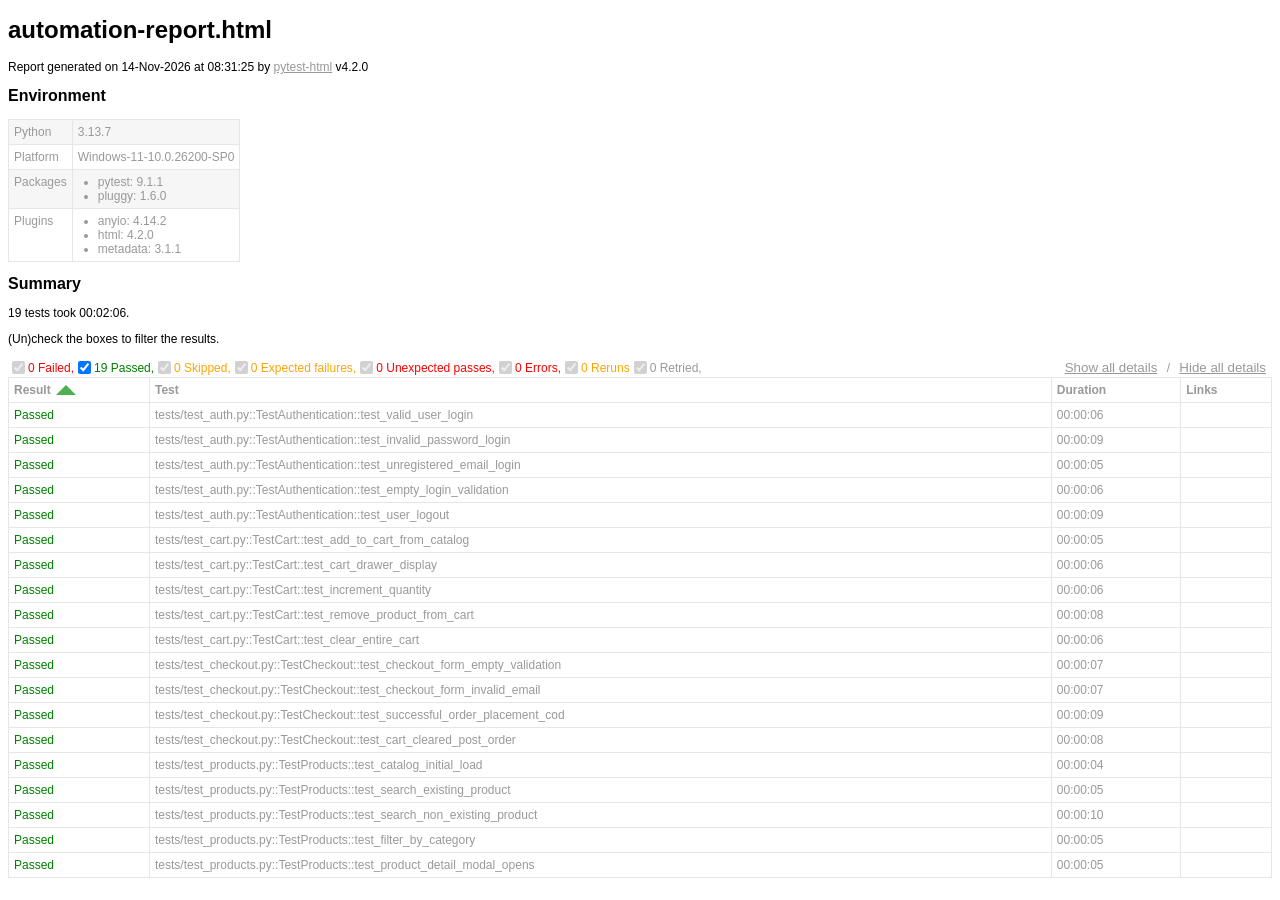
==== automation/reports/automation-report.html @ 4cd1d651 "Initial commit: complete e-commerce manual testing and selenium automation portfolio" ====
<!DOCTYPE html>
<html>
  <head>
    <meta charset="utf-8"/>
    <title id="head-title">automation-report.html</title>
      <style type="text/css">body {
  font-family: Helvetica, Arial, sans-serif;
  font-size: 12px;
  /* do not increase min-width as some may use split screens */
  min-width: 800px;
  color: #999;
}

h1 {
  font-size: 24px;
  color: black;
}

h2 {
  font-size: 16px;
  color: black;
}

p {
  color: black;
}

a {
  color: #999;
}

table {
  border-collapse: collapse;
}

/******************************
 * SUMMARY INFORMATION
 ******************************/
#environment td {
  padding: 5px;
  border: 1px solid #e6e6e6;
  vertical-align: top;
}
#environment tr:nth-child(odd) {
  background-color: #f6f6f6;
}
#environment ul {
  margin: 0;
  padding: 0 20px;
}

/******************************
 * TEST RESULT COLORS
 ******************************/
span.passed,
.passed .col-result {
  color: green;
}

span.skipped,
span.xfailed,
span.rerun,
.skipped .col-result,
.xfailed .col-result,
.rerun .col-result {
  color: orange;
}

span.error,
span.failed,
span.xpassed,
.error .col-result,
.failed .col-result,
.xpassed .col-result {
  color: red;
}

.col-links__extra {
  margin-right: 3px;
}

/******************************
 * RESULTS TABLE
 *
 * 1. Table Layout
 * 2. Extra
 * 3. Sorting items
 *
 ******************************/
/*------------------
 * 1. Table Layout
 *------------------*/
#results-table {
  border: 1px solid #e6e6e6;
  color: #999;
  font-size: 12px;
  width: 100%;
}
#results-table th,
#results-table td {
  padding: 5px;
  border: 1px solid #e6e6e6;
  text-align: left;
}
#results-table th {
  font-weight: bold;
}

/*------------------
 * 2. Extra
 *------------------*/
.logwrapper {
  max-height: 230px;
  overflow-y: scroll;
  background-color: #e6e6e6;
}
.logwrapper.expanded {
  max-height: none;
}
.logwrapper.expanded .logexpander:after {
  content: "collapse [-]";
}
.logwrapper .logexpander {
  z-index: 1;
  position: sticky;
  top: 10px;
  width: max-content;
  border: 1px solid;
  border-radius: 3px;
  padding: 5px 7px;
  margin: 10px 0 10px calc(100% - 80px);
  cursor: pointer;
  background-color: #e6e6e6;
}
.logwrapper .logexpander:after {
  content: "expand [+]";
}
.logwrapper .logexpander:hover {
  color: #000;
  border-color: #000;
}
.logwrapper .log {
  min-height: 40px;
  position: relative;
  top: -50px;
  height: calc(100% + 50px);
  border: 1px solid #e6e6e6;
  color: black;
  display: block;
  font-family: "Courier New", Courier, monospace;
  padding: 5px;
  padding-right: 80px;
  white-space: pre-wrap;
}

div.media {
  border: 1px solid #e6e6e6;
  float: right;
  height: 240px;
  margin: 0 5px;
  overflow: hidden;
  width: 320px;
}

.media-container {
  display: grid;
  grid-template-columns: 25px auto 25px;
  align-items: center;
  flex: 1 1;
  overflow: hidden;
  height: 200px;
}

.media-container--fullscreen {
  grid-template-columns: 0px auto 0px;
}

.media-container__nav--right,
.media-container__nav--left {
  text-align: center;
  cursor: pointer;
}

.media-container__viewport {
  cursor: pointer;
  text-align: center;
  height: inherit;
}
.media-container__viewport img,
.media-container__viewport video {
  object-fit: cover;
  width: 100%;
  max-height: 100%;
}

.media__name,
.media__counter {
  display: flex;
  flex-direction: row;
  justify-content: space-around;
  flex: 0 0 25px;
  align-items: center;
}

.collapsible td:not(.col-links) {
  cursor: pointer;
}
.collapsible td:not(.col-links):hover::after {
  color: #bbb;
  font-style: italic;
  cursor: pointer;
}

.col-result {
  width: 130px;
}
.col-result:hover::after {
  content: " (hide details)";
}

.col-result.collapsed:hover::after {
  content: " (show details)";
}

#environment-header h2:hover::after {
  content: " (hide details)";
  color: #bbb;
  font-style: italic;
  cursor: pointer;
  font-size: 12px;
}

#environment-header.collapsed h2:hover::after {
  content: " (show details)";
  color: #bbb;
  font-style: italic;
  cursor: pointer;
  font-size: 12px;
}

/*------------------
 * 3. Sorting items
 *------------------*/
.sortable {
  cursor: pointer;
}
.sortable.desc:after {
  content: " ";
  position: relative;
  left: 5px;
  bottom: -12.5px;
  border: 10px solid #4caf50;
  border-bottom: 0;
  border-left-color: transparent;
  border-right-color: transparent;
}
.sortable.asc:after {
  content: " ";
  position: relative;
  left: 5px;
  bottom: 12.5px;
  border: 10px solid #4caf50;
  border-top: 0;
  border-left-color: transparent;
  border-right-color: transparent;
}

.hidden, .summary__reload__button.hidden {
  display: none;
}

.summary__data {
  flex: 0 0 550px;
}
.summary__reload {
  flex: 1 1;
  display: flex;
  justify-content: center;
}
.summary__reload__button {
  flex: 0 0 300px;
  display: flex;
  color: white;
  font-weight: bold;
  background-color: #4caf50;
  text-align: center;
  justify-content: center;
  align-items: center;
  border-radius: 3px;
  cursor: pointer;
}
.summary__reload__button:hover {
  background-color: #46a049;
}
.summary__spacer {
  flex: 0 0 550px;
}

.controls {
  display: flex;
  justify-content: space-between;
}

.filters,
.collapse {
  display: flex;
  align-items: center;
}
.filters button,
.collapse button {
  color: #999;
  border: none;
  background: none;
  cursor: pointer;
  text-decoration: underline;
}
.filters button:hover,
.collapse button:hover {
  color: #ccc;
}

.filter__label {
  margin-right: 10px;
}

      </style>
    
  </head>
  <body>
    <h1 id="title">automation-report.html</h1>
    <p>Report generated on 14-Nov-2026 at 08:31:25 by <a href="https://pypi.python.org/pypi/pytest-html">pytest-html</a>
        v4.2.0</p>
    <div id="environment-header">
      <h2>Environment</h2>
    </div>
    <table id="environment"></table>
    <!-- TEMPLATES -->
      <template id="template_environment_row">
      <tr>
        <td></td>
        <td></td>
      </tr>
    </template>
    <template id="template_results-table__body--empty">
      <tbody class="results-table-row">
        <tr id="not-found-message">
          <td colspan="4">No results found. Check the filters.</td>
        </tr>
      </tbody>
    </template>
    <template id="template_results-table__tbody">
      <tbody class="results-table-row">
        <tr class="collapsible">
        </tr>
        <tr class="extras-row">
          <td class="extra" colspan="4">
            <div class="extraHTML"></div>
            <div class="media">
              <div class="media-container">
                  <div class="media-container__nav--left">&lt;</div>
                  <div class="media-container__viewport">
                    <img src="" />
                    <video controls>
                      <source src="" type="video/mp4">
                    </video>
                  </div>
                  <div class="media-container__nav--right">&gt;</div>
                </div>
                <div class="media__name"></div>
                <div class="media__counter"></div>
            </div>
            <div class="logwrapper">
              <div class="logexpander"></div>
              <div class="log"></div>
            </div>
          </td>
        </tr>
      </tbody>
    </template>
    <!-- END TEMPLATES -->
    <div class="summary">
      <div class="summary__data">
        <h2>Summary</h2>
        <div class="additional-summary prefix">
        </div>
        <p class="run-count">19 tests took 00:02:06.</p>
        <p class="filter">(Un)check the boxes to filter the results.</p>
        <div class="summary__reload">
          <div class="summary__reload__button hidden" onclick="location.reload()">
            <div>There are still tests running. <br />Reload this page to get the latest results!</div>
          </div>
        </div>
        <div class="summary__spacer"></div>
        <div class="controls">
          <div class="filters">
            <input checked="true" class="filter" name="filter_checkbox" type="checkbox" data-test-result="failed" disabled>
            <span class="failed">0 Failed,</span>
            <input checked="true" class="filter" name="filter_checkbox" type="checkbox" data-test-result="passed" >
            <span class="passed">19 Passed,</span>
            <input checked="true" class="filter" name="filter_checkbox" type="checkbox" data-test-result="skipped" disabled>
            <span class="skipped">0 Skipped,</span>
            <input checked="true" class="filter" name="filter_checkbox" type="checkbox" data-test-result="xfailed" disabled>
            <span class="xfailed">0 Expected failures,</span>
            <input checked="true" class="filter" name="filter_checkbox" type="checkbox" data-test-result="xpassed" disabled>
            <span class="xpassed">0 Unexpected passes,</span>
            <input checked="true" class="filter" name="filter_checkbox" type="checkbox" data-test-result="error" disabled>
            <span class="error">0 Errors,</span>
            <input checked="true" class="filter" name="filter_checkbox" type="checkbox" data-test-result="rerun" disabled>
            <span class="rerun">0 Reruns</span>
            <input checked="true" class="filter" name="filter_checkbox" type="checkbox" data-test-result="retried" disabled>
            <span class="retried">0 Retried,</span>
          </div>
          <div class="collapse">
            <button id="show_all_details">Show all details</button>&nbsp;/&nbsp;<button id="hide_all_details">Hide all details</button>
          </div>
        </div>
      </div>
      <div class="additional-summary summary">
      </div>
      <div class="additional-summary postfix">
      </div>
    </div>
    <table id="results-table">
      <thead id="results-table-head">
        <tr>
          <th class="sortable" data-column-type="result">Result</th>
          <th class="sortable" data-column-type="testId">Test</th>
          <th class="sortable" data-column-type="duration">Duration</th>
          <th>Links</th>
        </tr>
      </thead>
    </table>
  <footer>
    <div id="data-container" data-jsonblob="{&#34;environment&#34;: {&#34;Python&#34;: &#34;3.13.7&#34;, &#34;Platform&#34;: &#34;Windows-11-10.0.26200-SP0&#34;, &#34;Packages&#34;: {&#34;pytest&#34;: &#34;9.1.1&#34;, &#34;pluggy&#34;: &#34;1.6.0&#34;}, &#34;Plugins&#34;: {&#34;anyio&#34;: &#34;4.14.2&#34;, &#34;html&#34;: &#34;4.2.0&#34;, &#34;metadata&#34;: &#34;3.1.1&#34;}}, &#34;tests&#34;: {&#34;tests/test_auth.py::TestAuthentication::test_valid_user_login&#34;: [{&#34;extras&#34;: [], &#34;result&#34;: &#34;Passed&#34;, &#34;testId&#34;: &#34;tests/test_auth.py::TestAuthentication::test_valid_user_login&#34;, &#34;duration&#34;: &#34;00:00:06&#34;, &#34;resultsTableRow&#34;: [&#34;&lt;td class=\&#34;col-result\&#34;&gt;Passed&lt;/td&gt;&#34;, &#34;&lt;td class=\&#34;col-testId\&#34;&gt;tests/test_auth.py::TestAuthentication::test_valid_user_login&lt;/td&gt;&#34;, &#34;&lt;td class=\&#34;col-duration\&#34;&gt;00:00:06&lt;/td&gt;&#34;, &#34;&lt;td class=\&#34;col-links\&#34;&gt;&lt;/td&gt;&#34;], &#34;log&#34;: &#34;No log output captured.&#34;}], &#34;tests/test_auth.py::TestAuthentication::test_invalid_password_login&#34;: [{&#34;extras&#34;: [], &#34;result&#34;: &#34;Passed&#34;, &#34;testId&#34;: &#34;tests/test_auth.py::TestAuthentication::test_invalid_password_login&#34;, &#34;duration&#34;: &#34;00:00:09&#34;, &#34;resultsTableRow&#34;: [&#34;&lt;td class=\&#34;col-result\&#34;&gt;Passed&lt;/td&gt;&#34;, &#34;&lt;td class=\&#34;col-testId\&#34;&gt;tests/test_auth.py::TestAuthentication::test_invalid_password_login&lt;/td&gt;&#34;, &#34;&lt;td class=\&#34;col-duration\&#34;&gt;00:00:09&lt;/td&gt;&#34;, &#34;&lt;td class=\&#34;col-links\&#34;&gt;&lt;/td&gt;&#34;], &#34;log&#34;: &#34;No log output captured.&#34;}], &#34;tests/test_auth.py::TestAuthentication::test_unregistered_email_login&#34;: [{&#34;extras&#34;: [], &#34;result&#34;: &#34;Passed&#34;, &#34;testId&#34;: &#34;tests/test_auth.py::TestAuthentication::test_unregistered_email_login&#34;, &#34;duration&#34;: &#34;00:00:05&#34;, &#34;resultsTableRow&#34;: [&#34;&lt;td class=\&#34;col-result\&#34;&gt;Passed&lt;/td&gt;&#34;, &#34;&lt;td class=\&#34;col-testId\&#34;&gt;tests/test_auth.py::TestAuthentication::test_unregistered_email_login&lt;/td&gt;&#34;, &#34;&lt;td class=\&#34;col-duration\&#34;&gt;00:00:05&lt;/td&gt;&#34;, &#34;&lt;td class=\&#34;col-links\&#34;&gt;&lt;/td&gt;&#34;], &#34;log&#34;: &#34;No log output captured.&#34;}], &#34;tests/test_auth.py::TestAuthentication::test_empty_login_validation&#34;: [{&#34;extras&#34;: [], &#34;result&#34;: &#34;Passed&#34;, &#34;testId&#34;: &#34;tests/test_auth.py::TestAuthentication::test_empty_login_validation&#34;, &#34;duration&#34;: &#34;00:00:06&#34;, &#34;resultsTableRow&#34;: [&#34;&lt;td class=\&#34;col-result\&#34;&gt;Passed&lt;/td&gt;&#34;, &#34;&lt;td class=\&#34;col-testId\&#34;&gt;tests/test_auth.py::TestAuthentication::test_empty_login_validation&lt;/td&gt;&#34;, &#34;&lt;td class=\&#34;col-duration\&#34;&gt;00:00:06&lt;/td&gt;&#34;, &#34;&lt;td class=\&#34;col-links\&#34;&gt;&lt;/td&gt;&#34;], &#34;log&#34;: &#34;No log output captured.&#34;}], &#34;tests/test_auth.py::TestAuthentication::test_user_logout&#34;: [{&#34;extras&#34;: [], &#34;result&#34;: &#34;Passed&#34;, &#34;testId&#34;: &#34;tests/test_auth.py::TestAuthentication::test_user_logout&#34;, &#34;duration&#34;: &#34;00:00:09&#34;, &#34;resultsTableRow&#34;: [&#34;&lt;td class=\&#34;col-result\&#34;&gt;Passed&lt;/td&gt;&#34;, &#34;&lt;td class=\&#34;col-testId\&#34;&gt;tests/test_auth.py::TestAuthentication::test_user_logout&lt;/td&gt;&#34;, &#34;&lt;td class=\&#34;col-duration\&#34;&gt;00:00:09&lt;/td&gt;&#34;, &#34;&lt;td class=\&#34;col-links\&#34;&gt;&lt;/td&gt;&#34;], &#34;log&#34;: &#34;No log output captured.&#34;}], &#34;tests/test_cart.py::TestCart::test_add_to_cart_from_catalog&#34;: [{&#34;extras&#34;: [], &#34;result&#34;: &#34;Passed&#34;, &#34;testId&#34;: &#34;tests/test_cart.py::TestCart::test_add_to_cart_from_catalog&#34;, &#34;duration&#34;: &#34;00:00:05&#34;, &#34;resultsTableRow&#34;: [&#34;&lt;td class=\&#34;col-result\&#34;&gt;Passed&lt;/td&gt;&#34;, &#34;&lt;td class=\&#34;col-testId\&#34;&gt;tests/test_cart.py::TestCart::test_add_to_cart_from_catalog&lt;/td&gt;&#34;, &#34;&lt;td class=\&#34;col-duration\&#34;&gt;00:00:05&lt;/td&gt;&#34;, &#34;&lt;td class=\&#34;col-links\&#34;&gt;&lt;/td&gt;&#34;], &#34;log&#34;: &#34;No log output captured.&#34;}], &#34;tests/test_cart.py::TestCart::test_cart_drawer_display&#34;: [{&#34;extras&#34;: [], &#34;result&#34;: &#34;Passed&#34;, &#34;testId&#34;: &#34;tests/test_cart.py::TestCart::test_cart_drawer_display&#34;, &#34;duration&#34;: &#34;00:00:06&#34;, &#34;resultsTableRow&#34;: [&#34;&lt;td class=\&#34;col-result\&#34;&gt;Passed&lt;/td&gt;&#34;, &#34;&lt;td class=\&#34;col-testId\&#34;&gt;tests/test_cart.py::TestCart::test_cart_drawer_display&lt;/td&gt;&#34;, &#34;&lt;td class=\&#34;col-duration\&#34;&gt;00:00:06&lt;/td&gt;&#34;, &#34;&lt;td class=\&#34;col-links\&#34;&gt;&lt;/td&gt;&#34;], &#34;log&#34;: &#34;No log output captured.&#34;}], &#34;tests/test_cart.py::TestCart::test_increment_quantity&#34;: [{&#34;extras&#34;: [], &#34;result&#34;: &#34;Passed&#34;, &#34;testId&#34;: &#34;tests/test_cart.py::TestCart::test_increment_quantity&#34;, &#34;duration&#34;: &#34;00:00:06&#34;, &#34;resultsTableRow&#34;: [&#34;&lt;td class=\&#34;col-result\&#34;&gt;Passed&lt;/td&gt;&#34;, &#34;&lt;td class=\&#34;col-testId\&#34;&gt;tests/test_cart.py::TestCart::test_increment_quantity&lt;/td&gt;&#34;, &#34;&lt;td class=\&#34;col-duration\&#34;&gt;00:00:06&lt;/td&gt;&#34;, &#34;&lt;td class=\&#34;col-links\&#34;&gt;&lt;/td&gt;&#34;], &#34;log&#34;: &#34;No log output captured.&#34;}], &#34;tests/test_cart.py::TestCart::test_remove_product_from_cart&#34;: [{&#34;extras&#34;: [], &#34;result&#34;: &#34;Passed&#34;, &#34;testId&#34;: &#34;tests/test_cart.py::TestCart::test_remove_product_from_cart&#34;, &#34;duration&#34;: &#34;00:00:08&#34;, &#34;resultsTableRow&#34;: [&#34;&lt;td class=\&#34;col-result\&#34;&gt;Passed&lt;/td&gt;&#34;, &#34;&lt;td class=\&#34;col-testId\&#34;&gt;tests/test_cart.py::TestCart::test_remove_product_from_cart&lt;/td&gt;&#34;, &#34;&lt;td class=\&#34;col-duration\&#34;&gt;00:00:08&lt;/td&gt;&#34;, &#34;&lt;td class=\&#34;col-links\&#34;&gt;&lt;/td&gt;&#34;], &#34;log&#34;: &#34;No log output captured.&#34;}], &#34;tests/test_cart.py::TestCart::test_clear_entire_cart&#34;: [{&#34;extras&#34;: [], &#34;result&#34;: &#34;Passed&#34;, &#34;testId&#34;: &#34;tests/test_cart.py::TestCart::test_clear_entire_cart&#34;, &#34;duration&#34;: &#34;00:00:06&#34;, &#34;resultsTableRow&#34;: [&#34;&lt;td class=\&#34;col-result\&#34;&gt;Passed&lt;/td&gt;&#34;, &#34;&lt;td class=\&#34;col-testId\&#34;&gt;tests/test_cart.py::TestCart::test_clear_entire_cart&lt;/td&gt;&#34;, &#34;&lt;td class=\&#34;col-duration\&#34;&gt;00:00:06&lt;/td&gt;&#34;, &#34;&lt;td class=\&#34;col-links\&#34;&gt;&lt;/td&gt;&#34;], &#34;log&#34;: &#34;No log output captured.&#34;}], &#34;tests/test_checkout.py::TestCheckout::test_checkout_form_empty_validation&#34;: [{&#34;extras&#34;: [], &#34;result&#34;: &#34;Passed&#34;, &#34;testId&#34;: &#34;tests/test_checkout.py::TestCheckout::test_checkout_form_empty_validation&#34;, &#34;duration&#34;: &#34;00:00:07&#34;, &#34;resultsTableRow&#34;: [&#34;&lt;td class=\&#34;col-result\&#34;&gt;Passed&lt;/td&gt;&#34;, &#34;&lt;td class=\&#34;col-testId\&#34;&gt;tests/test_checkout.py::TestCheckout::test_checkout_form_empty_validation&lt;/td&gt;&#34;, &#34;&lt;td class=\&#34;col-duration\&#34;&gt;00:00:07&lt;/td&gt;&#34;, &#34;&lt;td class=\&#34;col-links\&#34;&gt;&lt;/td&gt;&#34;], &#34;log&#34;: &#34;No log output captured.&#34;}], &#34;tests/test_checkout.py::TestCheckout::test_checkout_form_invalid_email&#34;: [{&#34;extras&#34;: [], &#34;result&#34;: &#34;Passed&#34;, &#34;testId&#34;: &#34;tests/test_checkout.py::TestCheckout::test_checkout_form_invalid_email&#34;, &#34;duration&#34;: &#34;00:00:07&#34;, &#34;resultsTableRow&#34;: [&#34;&lt;td class=\&#34;col-result\&#34;&gt;Passed&lt;/td&gt;&#34;, &#34;&lt;td class=\&#34;col-testId\&#34;&gt;tests/test_checkout.py::TestCheckout::test_checkout_form_invalid_email&lt;/td&gt;&#34;, &#34;&lt;td class=\&#34;col-duration\&#34;&gt;00:00:07&lt;/td&gt;&#34;, &#34;&lt;td class=\&#34;col-links\&#34;&gt;&lt;/td&gt;&#34;], &#34;log&#34;: &#34;No log output captured.&#34;}], &#34;tests/test_checkout.py::TestCheckout::test_successful_order_placement_cod&#34;: [{&#34;extras&#34;: [], &#34;result&#34;: &#34;Passed&#34;, &#34;testId&#34;: &#34;tests/test_checkout.py::TestCheckout::test_successful_order_placement_cod&#34;, &#34;duration&#34;: &#34;00:00:09&#34;, &#34;resultsTableRow&#34;: [&#34;&lt;td class=\&#34;col-result\&#34;&gt;Passed&lt;/td&gt;&#34;, &#34;&lt;td class=\&#34;col-testId\&#34;&gt;tests/test_checkout.py::TestCheckout::test_successful_order_placement_cod&lt;/td&gt;&#34;, &#34;&lt;td class=\&#34;col-duration\&#34;&gt;00:00:09&lt;/td&gt;&#34;, &#34;&lt;td class=\&#34;col-links\&#34;&gt;&lt;/td&gt;&#34;], &#34;log&#34;: &#34;No log output captured.&#34;}], &#34;tests/test_checkout.py::TestCheckout::test_cart_cleared_post_order&#34;: [{&#34;extras&#34;: [], &#34;result&#34;: &#34;Passed&#34;, &#34;testId&#34;: &#34;tests/test_checkout.py::TestCheckout::test_cart_cleared_post_order&#34;, &#34;duration&#34;: &#34;00:00:08&#34;, &#34;resultsTableRow&#34;: [&#34;&lt;td class=\&#34;col-result\&#34;&gt;Passed&lt;/td&gt;&#34;, &#34;&lt;td class=\&#34;col-testId\&#34;&gt;tests/test_checkout.py::TestCheckout::test_cart_cleared_post_order&lt;/td&gt;&#34;, &#34;&lt;td class=\&#34;col-duration\&#34;&gt;00:00:08&lt;/td&gt;&#34;, &#34;&lt;td class=\&#34;col-links\&#34;&gt;&lt;/td&gt;&#34;], &#34;log&#34;: &#34;No log output captured.&#34;}], &#34;tests/test_products.py::TestProducts::test_catalog_initial_load&#34;: [{&#34;extras&#34;: [], &#34;result&#34;: &#34;Passed&#34;, &#34;testId&#34;: &#34;tests/test_products.py::TestProducts::test_catalog_initial_load&#34;, &#34;duration&#34;: &#34;00:00:04&#34;, &#34;resultsTableRow&#34;: [&#34;&lt;td class=\&#34;col-result\&#34;&gt;Passed&lt;/td&gt;&#34;, &#34;&lt;td class=\&#34;col-testId\&#34;&gt;tests/test_products.py::TestProducts::test_catalog_initial_load&lt;/td&gt;&#34;, &#34;&lt;td class=\&#34;col-duration\&#34;&gt;00:00:04&lt;/td&gt;&#34;, &#34;&lt;td class=\&#34;col-links\&#34;&gt;&lt;/td&gt;&#34;], &#34;log&#34;: &#34;No log output captured.&#34;}], &#34;tests/test_products.py::TestProducts::test_search_existing_product&#34;: [{&#34;extras&#34;: [], &#34;result&#34;: &#34;Passed&#34;, &#34;testId&#34;: &#34;tests/test_products.py::TestProducts::test_search_existing_product&#34;, &#34;duration&#34;: &#34;00:00:05&#34;, &#34;resultsTableRow&#34;: [&#34;&lt;td class=\&#34;col-result\&#34;&gt;Passed&lt;/td&gt;&#34;, &#34;&lt;td class=\&#34;col-testId\&#34;&gt;tests/test_products.py::TestProducts::test_search_existing_product&lt;/td&gt;&#34;, &#34;&lt;td class=\&#34;col-duration\&#34;&gt;00:00:05&lt;/td&gt;&#34;, &#34;&lt;td class=\&#34;col-links\&#34;&gt;&lt;/td&gt;&#34;], &#34;log&#34;: &#34;No log output captured.&#34;}], &#34;tests/test_products.py::TestProducts::test_search_non_existing_product&#34;: [{&#34;extras&#34;: [], &#34;result&#34;: &#34;Passed&#34;, &#34;testId&#34;: &#34;tests/test_products.py::TestProducts::test_search_non_existing_product&#34;, &#34;duration&#34;: &#34;00:00:10&#34;, &#34;resultsTableRow&#34;: [&#34;&lt;td class=\&#34;col-result\&#34;&gt;Passed&lt;/td&gt;&#34;, &#34;&lt;td class=\&#34;col-testId\&#34;&gt;tests/test_products.py::TestProducts::test_search_non_existing_product&lt;/td&gt;&#34;, &#34;&lt;td class=\&#34;col-duration\&#34;&gt;00:00:10&lt;/td&gt;&#34;, &#34;&lt;td class=\&#34;col-links\&#34;&gt;&lt;/td&gt;&#34;], &#34;log&#34;: &#34;No log output captured.&#34;}], &#34;tests/test_products.py::TestProducts::test_filter_by_category&#34;: [{&#34;extras&#34;: [], &#34;result&#34;: &#34;Passed&#34;, &#34;testId&#34;: &#34;tests/test_products.py::TestProducts::test_filter_by_category&#34;, &#34;duration&#34;: &#34;00:00:05&#34;, &#34;resultsTableRow&#34;: [&#34;&lt;td class=\&#34;col-result\&#34;&gt;Passed&lt;/td&gt;&#34;, &#34;&lt;td class=\&#34;col-testId\&#34;&gt;tests/test_products.py::TestProducts::test_filter_by_category&lt;/td&gt;&#34;, &#34;&lt;td class=\&#34;col-duration\&#34;&gt;00:00:05&lt;/td&gt;&#34;, &#34;&lt;td class=\&#34;col-links\&#34;&gt;&lt;/td&gt;&#34;], &#34;log&#34;: &#34;No log output captured.&#34;}], &#34;tests/test_products.py::TestProducts::test_product_detail_modal_opens&#34;: [{&#34;extras&#34;: [], &#34;result&#34;: &#34;Passed&#34;, &#34;testId&#34;: &#34;tests/test_products.py::TestProducts::test_product_detail_modal_opens&#34;, &#34;duration&#34;: &#34;00:00:05&#34;, &#34;resultsTableRow&#34;: [&#34;&lt;td class=\&#34;col-result\&#34;&gt;Passed&lt;/td&gt;&#34;, &#34;&lt;td class=\&#34;col-testId\&#34;&gt;tests/test_products.py::TestProducts::test_product_detail_modal_opens&lt;/td&gt;&#34;, &#34;&lt;td class=\&#34;col-duration\&#34;&gt;00:00:05&lt;/td&gt;&#34;, &#34;&lt;td class=\&#34;col-links\&#34;&gt;&lt;/td&gt;&#34;], &#34;log&#34;: &#34;No log output captured.&#34;}]}, &#34;renderCollapsed&#34;: [&#34;passed&#34;], &#34;initialSort&#34;: &#34;result&#34;, &#34;title&#34;: &#34;automation-report.html&#34;}"></div>
    <script>
      (function(){function r(e,n,t){function o(i,f){if(!n[i]){if(!e[i]){var c="function"==typeof require&&require;if(!f&&c)return c(i,!0);if(u)return u(i,!0);var a=new Error("Cannot find module '"+i+"'");throw a.code="MODULE_NOT_FOUND",a}var p=n[i]={exports:{}};e[i][0].call(p.exports,function(r){var n=e[i][1][r];return o(n||r)},p,p.exports,r,e,n,t)}return n[i].exports}for(var u="function"==typeof require&&require,i=0;i<t.length;i++)o(t[i]);return o}return r})()({1:[function(require,module,exports){
const { getCollapsedCategory, setCollapsedIds } = require('./storage.js')

class DataManager {
    setManager(data) {
        const collapsedCategories = [...getCollapsedCategory(data.renderCollapsed)]
        const collapsedIds = []
        const tests = Object.values(data.tests).flat().map((test, index) => {
            const collapsed = collapsedCategories.includes(test.result.toLowerCase())
            const id = `test_${index}`
            if (collapsed) {
                collapsedIds.push(id)
            }
            return {
                ...test,
                id,
                collapsed,
            }
        })
        const dataBlob = { ...data, tests }
        this.data = { ...dataBlob }
        this.renderData = { ...dataBlob }
        setCollapsedIds(collapsedIds)
    }

    get allData() {
        return { ...this.data }
    }

    resetRender() {
        this.renderData = { ...this.data }
    }

    setRender(data) {
        this.renderData.tests = [...data]
    }

    toggleCollapsedItem(id) {
        this.renderData.tests = this.renderData.tests.map((test) =>
            test.id === id ? { ...test, collapsed: !test.collapsed } : test,
        )
    }

    set allCollapsed(collapsed) {
        this.renderData = { ...this.renderData, tests: [...this.renderData.tests.map((test) => (
            { ...test, collapsed }
        ))] }
    }

    get testSubset() {
        return [...this.renderData.tests]
    }

    get environment() {
        return this.renderData.environment
    }

    get initialSort() {
        return this.data.initialSort
    }
}

module.exports = {
    manager: new DataManager(),
}

},{"./storage.js":8}],2:[function(require,module,exports){
const mediaViewer = require('./mediaviewer.js')
const templateEnvRow = document.getElementById('template_environment_row')
const templateResult = document.getElementById('template_results-table__tbody')

function htmlToElements(html) {
    const temp = document.createElement('template')
    temp.innerHTML = html
    return temp.content.childNodes
}

const find = (selector, elem) => {
    if (!elem) {
        elem = document
    }
    return elem.querySelector(selector)
}

const findAll = (selector, elem) => {
    if (!elem) {
        elem = document
    }
    return [...elem.querySelectorAll(selector)]
}

const dom = {
    getStaticRow: (key, value) => {
        const envRow = templateEnvRow.content.cloneNode(true)
        const isObj = typeof value === 'object' && value !== null
        const values = isObj ? Object.keys(value).map((k) => `${k}: ${value[k]}`) : null

        const valuesElement = htmlToElements(
            values ? `<ul>${values.map((val) => `<li>${val}</li>`).join('')}<ul>` : `<div>${value}</div>`)[0]
        const td = findAll('td', envRow)
        td[0].textContent = key
        td[1].appendChild(valuesElement)

        return envRow
    },
    getResultTBody: ({ testId, id, log, extras, resultsTableRow, tableHtml, result, collapsed }) => {
        const resultBody = templateResult.content.cloneNode(true)
        resultBody.querySelector('tbody').classList.add(result.toLowerCase())
        resultBody.querySelector('tbody').id = testId
        resultBody.querySelector('.collapsible').dataset.id = id

        resultsTableRow.forEach((html) => {
            const t = document.createElement('template')
            t.innerHTML = html
            resultBody.querySelector('.collapsible').appendChild(t.content)
        })

        if (log) {
            // Wrap lines starting with "E" with span.error to color those lines red
            const wrappedLog = log.replace(/^E.*$/gm, (match) => `<span class="error">${match}</span>`)
            resultBody.querySelector('.log').innerHTML = wrappedLog
        } else {
            resultBody.querySelector('.log').remove()
        }

        if (collapsed) {
            resultBody.querySelector('.collapsible > .col-result')?.classList.add('collapsed')
            resultBody.querySelector('.extras-row').classList.add('hidden')
        } else {
            resultBody.querySelector('.collapsible > .col-result')?.classList.remove('collapsed')
        }

        const media = []
        extras?.forEach(({ name, format_type, content }) => {
            if (['image', 'video'].includes(format_type)) {
                media.push({ path: content, name, format_type })
            }

            if (format_type === 'html') {
                resultBody.querySelector('.extraHTML').insertAdjacentHTML('beforeend', `<div>${content}</div>`)
            }
        })
        mediaViewer.setup(resultBody, media)

        // Add custom html from the pytest_html_results_table_html hook
        tableHtml?.forEach((item) => {
            resultBody.querySelector('td[class="extra"]').insertAdjacentHTML('beforeend', item)
        })

        return resultBody
    },
}

module.exports = {
    dom,
    htmlToElements,
    find,
    findAll,
}

},{"./mediaviewer.js":6}],3:[function(require,module,exports){
const { manager } = require('./datamanager.js')
const { doSort } = require('./sort.js')
const storageModule = require('./storage.js')

const getFilteredSubSet = (filter) =>
    manager.allData.tests.filter(({ result }) => filter.includes(result.toLowerCase()))

const doInitFilter = () => {
    const currentFilter = storageModule.getVisible()
    const filteredSubset = getFilteredSubSet(currentFilter)
    manager.setRender(filteredSubset)
}

const doFilter = (type, show) => {
    if (show) {
        storageModule.showCategory(type)
    } else {
        storageModule.hideCategory(type)
    }

    const currentFilter = storageModule.getVisible()
    const filteredSubset = getFilteredSubSet(currentFilter)
    manager.setRender(filteredSubset)

    const sortColumn = storageModule.getSort()
    doSort(sortColumn, true)
}

module.exports = {
    doFilter,
    doInitFilter,
}

},{"./datamanager.js":1,"./sort.js":7,"./storage.js":8}],4:[function(require,module,exports){
const { redraw, bindEvents, renderStatic } = require('./main.js')
const { doInitFilter } = require('./filter.js')
const { doInitSort } = require('./sort.js')
const { manager } = require('./datamanager.js')
const data = JSON.parse(document.getElementById('data-container').dataset.jsonblob)

function init() {
    manager.setManager(data)
    doInitFilter()
    doInitSort()
    renderStatic()
    redraw()
    bindEvents()
}

init()

},{"./datamanager.js":1,"./filter.js":3,"./main.js":5,"./sort.js":7}],5:[function(require,module,exports){
const { dom, find, findAll } = require('./dom.js')
const { manager } = require('./datamanager.js')
const { doSort } = require('./sort.js')
const { doFilter } = require('./filter.js')
const {
    getVisible,
    getCollapsedIds,
    setCollapsedIds,
    getSort,
    getSortDirection,
    possibleFilters,
} = require('./storage.js')

const removeChildren = (node) => {
    while (node.firstChild) {
        node.removeChild(node.firstChild)
    }
}

const renderStatic = () => {
    const renderEnvironmentTable = () => {
        const environment = manager.environment
        const rows = Object.keys(environment).map((key) => dom.getStaticRow(key, environment[key]))
        const table = document.getElementById('environment')
        removeChildren(table)
        rows.forEach((row) => table.appendChild(row))
    }
    renderEnvironmentTable()
}

const addItemToggleListener = (elem) => {
    elem.addEventListener('click', ({ target }) => {
        const id = target.parentElement.dataset.id
        manager.toggleCollapsedItem(id)

        const collapsedIds = getCollapsedIds()
        if (collapsedIds.includes(id)) {
            const updated = collapsedIds.filter((item) => item !== id)
            setCollapsedIds(updated)
        } else {
            collapsedIds.push(id)
            setCollapsedIds(collapsedIds)
        }
        redraw()
    })
}

const renderContent = (tests) => {
    const sortAttr = getSort(manager.initialSort)
    const sortAsc = JSON.parse(getSortDirection())
    const rows = tests.map(dom.getResultTBody)
    const table = document.getElementById('results-table')
    const tableHeader = document.getElementById('results-table-head')

    const newTable = document.createElement('table')
    newTable.id = 'results-table'

    // remove all sorting classes and set the relevant
    findAll('.sortable', tableHeader).forEach((elem) => elem.classList.remove('asc', 'desc'))
    tableHeader.querySelector(`.sortable[data-column-type="${sortAttr}"]`)?.classList.add(sortAsc ? 'desc' : 'asc')
    newTable.appendChild(tableHeader)

    if (!rows.length) {
        const emptyTable = document.getElementById('template_results-table__body--empty').content.cloneNode(true)
        newTable.appendChild(emptyTable)
    } else {
        rows.forEach((row) => {
            if (!!row) {
                findAll('.collapsible td:not(.col-links', row).forEach(addItemToggleListener)
                find('.logexpander', row).addEventListener('click',
                    (evt) => evt.target.parentNode.classList.toggle('expanded'),
                )
                newTable.appendChild(row)
            }
        })
    }

    table.replaceWith(newTable)
}

const renderDerived = () => {
    const currentFilter = getVisible()
    possibleFilters.forEach((result) => {
        const input = document.querySelector(`input[data-test-result="${result}"]`)
        input.checked = currentFilter.includes(result)
    })
}

const bindEvents = () => {
    const filterColumn = (evt) => {
        const { target: element } = evt
        const { testResult } = element.dataset

        doFilter(testResult, element.checked)
        const collapsedIds = getCollapsedIds()
        const updated = manager.renderData.tests.map((test) => {
            return {
                ...test,
                collapsed: collapsedIds.includes(test.id),
            }
        })
        manager.setRender(updated)
        redraw()
    }

    const header = document.getElementById('environment-header')
    header.addEventListener('click', () => {
        const table = document.getElementById('environment')
        table.classList.toggle('hidden')
        header.classList.toggle('collapsed')
    })

    findAll('input[name="filter_checkbox"]').forEach((elem) => {
        elem.addEventListener('click', filterColumn)
    })

    findAll('.sortable').forEach((elem) => {
        elem.addEventListener('click', (evt) => {
            const { target: element } = evt
            const { columnType } = element.dataset
            doSort(columnType)
            redraw()
        })
    })

    document.getElementById('show_all_details').addEventListener('click', () => {
        manager.allCollapsed = false
        setCollapsedIds([])
        redraw()
    })
    document.getElementById('hide_all_details').addEventListener('click', () => {
        manager.allCollapsed = true
        const allIds = manager.renderData.tests.map((test) => test.id)
        setCollapsedIds(allIds)
        redraw()
    })
}

const redraw = () => {
    const { testSubset } = manager

    renderContent(testSubset)
    renderDerived()
}

module.exports = {
    redraw,
    bindEvents,
    renderStatic,
}

},{"./datamanager.js":1,"./dom.js":2,"./filter.js":3,"./sort.js":7,"./storage.js":8}],6:[function(require,module,exports){
class MediaViewer {
    constructor(assets) {
        this.assets = assets
        this.index = 0
    }

    nextActive() {
        this.index = this.index === this.assets.length - 1 ? 0 : this.index + 1
        return [this.activeFile, this.index]
    }

    prevActive() {
        this.index = this.index === 0 ? this.assets.length - 1 : this.index -1
        return [this.activeFile, this.index]
    }

    get currentIndex() {
        return this.index
    }

    get activeFile() {
        return this.assets[this.index]
    }
}


const setup = (resultBody, assets) => {
    if (!assets.length) {
        resultBody.querySelector('.media').classList.add('hidden')
        return
    }

    const mediaViewer = new MediaViewer(assets)
    const container = resultBody.querySelector('.media-container')
    const leftArrow = resultBody.querySelector('.media-container__nav--left')
    const rightArrow = resultBody.querySelector('.media-container__nav--right')
    const mediaName = resultBody.querySelector('.media__name')
    const counter = resultBody.querySelector('.media__counter')
    const imageEl = resultBody.querySelector('img')
    const sourceEl = resultBody.querySelector('source')
    const videoEl = resultBody.querySelector('video')

    const setImg = (media, index) => {
        if (media?.format_type === 'image') {
            imageEl.src = media.path

            imageEl.classList.remove('hidden')
            videoEl.classList.add('hidden')
        } else if (media?.format_type === 'video') {
            sourceEl.src = media.path

            videoEl.classList.remove('hidden')
            imageEl.classList.add('hidden')
        }

        mediaName.innerText = media?.name
        counter.innerText = `${index + 1} / ${assets.length}`
    }
    setImg(mediaViewer.activeFile, mediaViewer.currentIndex)

    const moveLeft = () => {
        const [media, index] = mediaViewer.prevActive()
        setImg(media, index)
    }
    const doRight = () => {
        const [media, index] = mediaViewer.nextActive()
        setImg(media, index)
    }
    const openImg = () => {
        window.open(mediaViewer.activeFile.path, '_blank')
    }
    if (assets.length === 1) {
        container.classList.add('media-container--fullscreen')
    } else {
        leftArrow.addEventListener('click', moveLeft)
        rightArrow.addEventListener('click', doRight)
    }
    imageEl.addEventListener('click', openImg)
}

module.exports = {
    setup,
}

},{}],7:[function(require,module,exports){
const { manager } = require('./datamanager.js')
const storageModule = require('./storage.js')

const genericSort = (list, key, ascending, customOrder) => {
    let sorted
    if (customOrder) {
        sorted = list.sort((a, b) => {
            const aValue = a.result.toLowerCase()
            const bValue = b.result.toLowerCase()

            const aIndex = customOrder.findIndex((item) => item.toLowerCase() === aValue)
            const bIndex = customOrder.findIndex((item) => item.toLowerCase() === bValue)

            // Compare the indices to determine the sort order
            return aIndex - bIndex
        })
    } else {
        sorted = list.sort((a, b) => a[key] === b[key] ? 0 : a[key] > b[key] ? 1 : -1)
    }

    if (ascending) {
        sorted.reverse()
    }
    return sorted
}

const durationSort = (list, ascending) => {
    const parseDuration = (duration) => {
        if (duration.includes(':')) {
            // If it's in the format "HH:mm:ss"
            const [hours, minutes, seconds] = duration.split(':').map(Number)
            return (hours * 3600 + minutes * 60 + seconds) * 1000
        } else {
            // If it's in the format "nnn ms"
            return parseInt(duration)
        }
    }
    const sorted = list.sort((a, b) => parseDuration(a['duration']) - parseDuration(b['duration']))
    if (ascending) {
        sorted.reverse()
    }
    return sorted
}

const doInitSort = () => {
    const type = storageModule.getSort(manager.initialSort)
    const ascending = storageModule.getSortDirection()
    const list = manager.testSubset
    const initialOrder = ['Error', 'Failed', 'Rerun', 'XFailed', 'XPassed', 'Skipped', 'Passed']

    storageModule.setSort(type)
    storageModule.setSortDirection(ascending)

    if (type?.toLowerCase() === 'original') {
        manager.setRender(list)
    } else {
        let sortedList
        switch (type) {
        case 'duration':
            sortedList = durationSort(list, ascending)
            break
        case 'result':
            sortedList = genericSort(list, type, ascending, initialOrder)
            break
        default:
            sortedList = genericSort(list, type, ascending)
            break
        }
        manager.setRender(sortedList)
    }
}

const doSort = (type, skipDirection) => {
    const newSortType = storageModule.getSort(manager.initialSort) !== type
    const currentAsc = storageModule.getSortDirection()
    let ascending
    if (skipDirection) {
        ascending = currentAsc
    } else {
        ascending = newSortType ? false : !currentAsc
    }
    storageModule.setSort(type)
    storageModule.setSortDirection(ascending)

    const list = manager.testSubset
    const sortedList = type === 'duration' ? durationSort(list, ascending) : genericSort(list, type, ascending)
    manager.setRender(sortedList)
}

module.exports = {
    doInitSort,
    doSort,
}

},{"./datamanager.js":1,"./storage.js":8}],8:[function(require,module,exports){
const possibleFilters = [
    'passed',
    'skipped',
    'failed',
    'error',
    'xfailed',
    'xpassed',
    'rerun',
]

const getVisible = () => {
    const url = new URL(window.location.href)
    const settings = new URLSearchParams(url.search).get('visible')
    const lower = (item) => {
        const lowerItem = item.toLowerCase()
        if (possibleFilters.includes(lowerItem)) {
            return lowerItem
        }
        return null
    }
    return settings === null ?
        possibleFilters :
        [...new Set(settings?.split(',').map(lower).filter((item) => item))]
}

const hideCategory = (categoryToHide) => {
    const url = new URL(window.location.href)
    const visibleParams = new URLSearchParams(url.search).get('visible')
    const currentVisible = visibleParams ? visibleParams.split(',') : [...possibleFilters]
    const settings = [...new Set(currentVisible)].filter((f) => f !== categoryToHide).join(',')

    url.searchParams.set('visible', settings)
    window.history.pushState({}, null, unescape(url.href))
}

const showCategory = (categoryToShow) => {
    if (typeof window === 'undefined') {
        return
    }
    const url = new URL(window.location.href)
    const currentVisible = new URLSearchParams(url.search).get('visible')?.split(',').filter(Boolean) ||
        [...possibleFilters]
    const settings = [...new Set([categoryToShow, ...currentVisible])]
    const noFilter = possibleFilters.length === settings.length || !settings.length

    noFilter ? url.searchParams.delete('visible') : url.searchParams.set('visible', settings.join(','))
    window.history.pushState({}, null, unescape(url.href))
}

const getSort = (initialSort) => {
    const url = new URL(window.location.href)
    let sort = new URLSearchParams(url.search).get('sort')
    if (!sort) {
        sort = initialSort || 'result'
    }
    return sort
}

const setSort = (type) => {
    const url = new URL(window.location.href)
    url.searchParams.set('sort', type)
    window.history.pushState({}, null, unescape(url.href))
}

const getCollapsedCategory = (renderCollapsed) => {
    let categories
    if (typeof window !== 'undefined') {
        const url = new URL(window.location.href)
        const collapsedItems = new URLSearchParams(url.search).get('collapsed')
        switch (true) {
        case !renderCollapsed && collapsedItems === null:
            categories = ['passed']
            break
        case collapsedItems?.length === 0 || /^["']{2}$/.test(collapsedItems):
            categories = []
            break
        case /^all$/.test(collapsedItems) || collapsedItems === null && /^all$/.test(renderCollapsed):
            categories = [...possibleFilters]
            break
        default:
            categories = collapsedItems?.split(',').map((item) => item.toLowerCase()) || renderCollapsed
            break
        }
    } else {
        categories = []
    }
    return categories
}

const getSortDirection = () => JSON.parse(sessionStorage.getItem('sortAsc')) || false
const setSortDirection = (ascending) => sessionStorage.setItem('sortAsc', ascending)

const getCollapsedIds = () => JSON.parse(sessionStorage.getItem('collapsedIds')) || []
const setCollapsedIds = (list) => sessionStorage.setItem('collapsedIds', JSON.stringify(list))

module.exports = {
    getVisible,
    hideCategory,
    showCategory,
    getCollapsedIds,
    setCollapsedIds,
    getSort,
    setSort,
    getSortDirection,
    setSortDirection,
    getCollapsedCategory,
    possibleFilters,
}

},{}]},{},[4]);
    </script>
  </footer>
  </body>
</html>
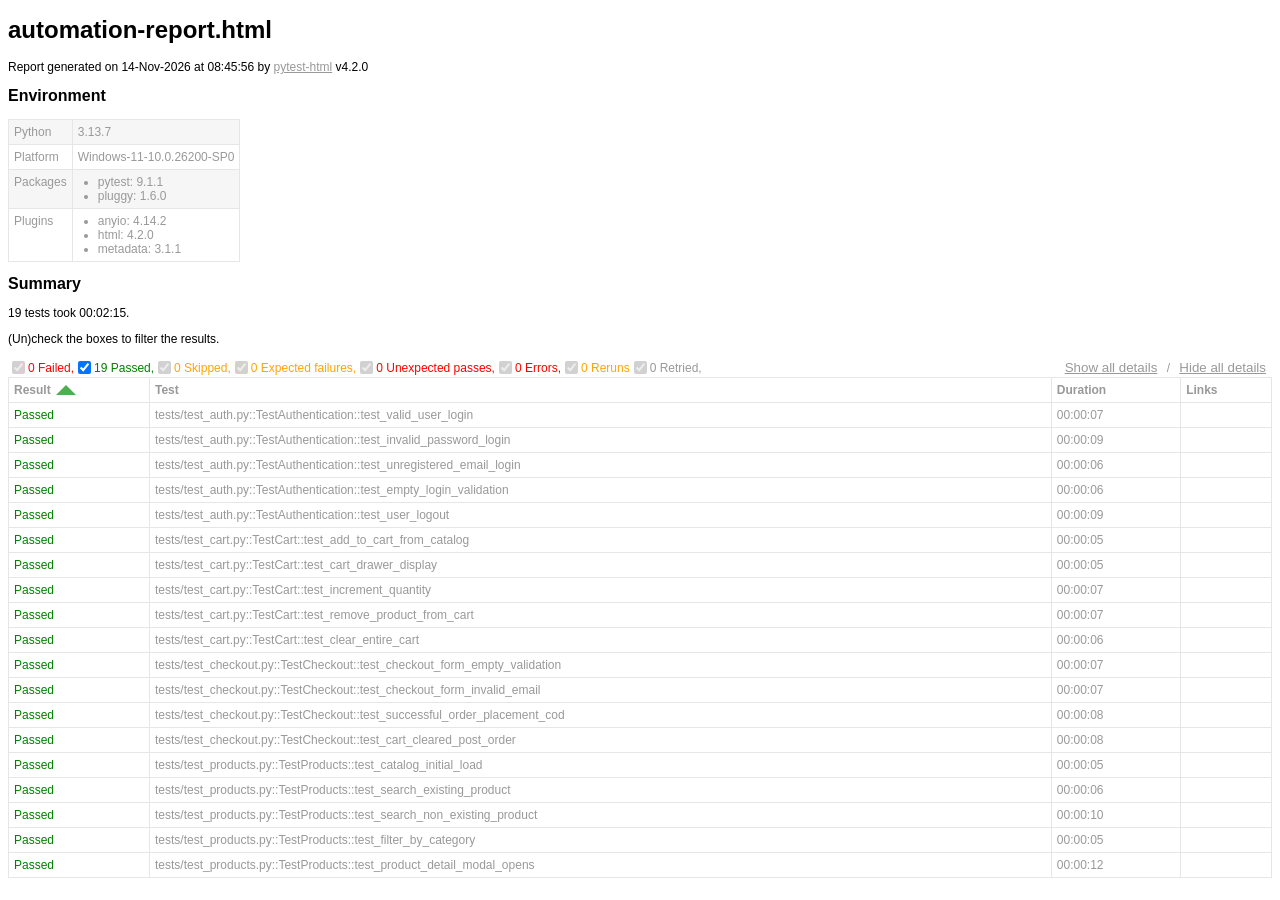
==== commit e28192cf: "feat: add high-fidelity vector product illustrations to all 12 catalog products" ====
--- a/automation/reports/automation-report.html
+++ b/automation/reports/automation-report.html
@@ -328,7 +328,7 @@
   </head>
   <body>
     <h1 id="title">automation-report.html</h1>
-    <p>Report generated on 14-Nov-2026 at 08:31:25 by <a href="https://pypi.python.org/pypi/pytest-html">pytest-html</a>
+    <p>Report generated on 14-Nov-2026 at 08:45:56 by <a href="https://pypi.python.org/pypi/pytest-html">pytest-html</a>
         v4.2.0</p>
     <div id="environment-header">
       <h2>Environment</h2>
@@ -383,7 +383,7 @@
         <h2>Summary</h2>
         <div class="additional-summary prefix">
         </div>
-        <p class="run-count">19 tests took 00:02:06.</p>
+        <p class="run-count">19 tests took 00:02:15.</p>
         <p class="filter">(Un)check the boxes to filter the results.</p>
         <div class="summary__reload">
           <div class="summary__reload__button hidden" onclick="location.reload()">
@@ -431,7 +431,7 @@
       </thead>
     </table>
   <footer>
-    <div id="data-container" data-jsonblob="{&#34;environment&#34;: {&#34;Python&#34;: &#34;3.13.7&#34;, &#34;Platform&#34;: &#34;Windows-11-10.0.26200-SP0&#34;, &#34;Packages&#34;: {&#34;pytest&#34;: &#34;9.1.1&#34;, &#34;pluggy&#34;: &#34;1.6.0&#34;}, &#34;Plugins&#34;: {&#34;anyio&#34;: &#34;4.14.2&#34;, &#34;html&#34;: &#34;4.2.0&#34;, &#34;metadata&#34;: &#34;3.1.1&#34;}}, &#34;tests&#34;: {&#34;tests/test_auth.py::TestAuthentication::test_valid_user_login&#34;: [{&#34;extras&#34;: [], &#34;result&#34;: &#34;Passed&#34;, &#34;testId&#34;: &#34;tests/test_auth.py::TestAuthentication::test_valid_user_login&#34;, &#34;duration&#34;: &#34;00:00:06&#34;, &#34;resultsTableRow&#34;: [&#34;&lt;td class=\&#34;col-result\&#34;&gt;Passed&lt;/td&gt;&#34;, &#34;&lt;td class=\&#34;col-testId\&#34;&gt;tests/test_auth.py::TestAuthentication::test_valid_user_login&lt;/td&gt;&#34;, &#34;&lt;td class=\&#34;col-duration\&#34;&gt;00:00:06&lt;/td&gt;&#34;, &#34;&lt;td class=\&#34;col-links\&#34;&gt;&lt;/td&gt;&#34;], &#34;log&#34;: &#34;No log output captured.&#34;}], &#34;tests/test_auth.py::TestAuthentication::test_invalid_password_login&#34;: [{&#34;extras&#34;: [], &#34;result&#34;: &#34;Passed&#34;, &#34;testId&#34;: &#34;tests/test_auth.py::TestAuthentication::test_invalid_password_login&#34;, &#34;duration&#34;: &#34;00:00:09&#34;, &#34;resultsTableRow&#34;: [&#34;&lt;td class=\&#34;col-result\&#34;&gt;Passed&lt;/td&gt;&#34;, &#34;&lt;td class=\&#34;col-testId\&#34;&gt;tests/test_auth.py::TestAuthentication::test_invalid_password_login&lt;/td&gt;&#34;, &#34;&lt;td class=\&#34;col-duration\&#34;&gt;00:00:09&lt;/td&gt;&#34;, &#34;&lt;td class=\&#34;col-links\&#34;&gt;&lt;/td&gt;&#34;], &#34;log&#34;: &#34;No log output captured.&#34;}], &#34;tests/test_auth.py::TestAuthentication::test_unregistered_email_login&#34;: [{&#34;extras&#34;: [], &#34;result&#34;: &#34;Passed&#34;, &#34;testId&#34;: &#34;tests/test_auth.py::TestAuthentication::test_unregistered_email_login&#34;, &#34;duration&#34;: &#34;00:00:05&#34;, &#34;resultsTableRow&#34;: [&#34;&lt;td class=\&#34;col-result\&#34;&gt;Passed&lt;/td&gt;&#34;, &#34;&lt;td class=\&#34;col-testId\&#34;&gt;tests/test_auth.py::TestAuthentication::test_unregistered_email_login&lt;/td&gt;&#34;, &#34;&lt;td class=\&#34;col-duration\&#34;&gt;00:00:05&lt;/td&gt;&#34;, &#34;&lt;td class=\&#34;col-links\&#34;&gt;&lt;/td&gt;&#34;], &#34;log&#34;: &#34;No log output captured.&#34;}], &#34;tests/test_auth.py::TestAuthentication::test_empty_login_validation&#34;: [{&#34;extras&#34;: [], &#34;result&#34;: &#34;Passed&#34;, &#34;testId&#34;: &#34;tests/test_auth.py::TestAuthentication::test_empty_login_validation&#34;, &#34;duration&#34;: &#34;00:00:06&#34;, &#34;resultsTableRow&#34;: [&#34;&lt;td class=\&#34;col-result\&#34;&gt;Passed&lt;/td&gt;&#34;, &#34;&lt;td class=\&#34;col-testId\&#34;&gt;tests/test_auth.py::TestAuthentication::test_empty_login_validation&lt;/td&gt;&#34;, &#34;&lt;td class=\&#34;col-duration\&#34;&gt;00:00:06&lt;/td&gt;&#34;, &#34;&lt;td class=\&#34;col-links\&#34;&gt;&lt;/td&gt;&#34;], &#34;log&#34;: &#34;No log output captured.&#34;}], &#34;tests/test_auth.py::TestAuthentication::test_user_logout&#34;: [{&#34;extras&#34;: [], &#34;result&#34;: &#34;Passed&#34;, &#34;testId&#34;: &#34;tests/test_auth.py::TestAuthentication::test_user_logout&#34;, &#34;duration&#34;: &#34;00:00:09&#34;, &#34;resultsTableRow&#34;: [&#34;&lt;td class=\&#34;col-result\&#34;&gt;Passed&lt;/td&gt;&#34;, &#34;&lt;td class=\&#34;col-testId\&#34;&gt;tests/test_auth.py::TestAuthentication::test_user_logout&lt;/td&gt;&#34;, &#34;&lt;td class=\&#34;col-duration\&#34;&gt;00:00:09&lt;/td&gt;&#34;, &#34;&lt;td class=\&#34;col-links\&#34;&gt;&lt;/td&gt;&#34;], &#34;log&#34;: &#34;No log output captured.&#34;}], &#34;tests/test_cart.py::TestCart::test_add_to_cart_from_catalog&#34;: [{&#34;extras&#34;: [], &#34;result&#34;: &#34;Passed&#34;, &#34;testId&#34;: &#34;tests/test_cart.py::TestCart::test_add_to_cart_from_catalog&#34;, &#34;duration&#34;: &#34;00:00:05&#34;, &#34;resultsTableRow&#34;: [&#34;&lt;td class=\&#34;col-result\&#34;&gt;Passed&lt;/td&gt;&#34;, &#34;&lt;td class=\&#34;col-testId\&#34;&gt;tests/test_cart.py::TestCart::test_add_to_cart_from_catalog&lt;/td&gt;&#34;, &#34;&lt;td class=\&#34;col-duration\&#34;&gt;00:00:05&lt;/td&gt;&#34;, &#34;&lt;td class=\&#34;col-links\&#34;&gt;&lt;/td&gt;&#34;], &#34;log&#34;: &#34;No log output captured.&#34;}], &#34;tests/test_cart.py::TestCart::test_cart_drawer_display&#34;: [{&#34;extras&#34;: [], &#34;result&#34;: &#34;Passed&#34;, &#34;testId&#34;: &#34;tests/test_cart.py::TestCart::test_cart_drawer_display&#34;, &#34;duration&#34;: &#34;00:00:06&#34;, &#34;resultsTableRow&#34;: [&#34;&lt;td class=\&#34;col-result\&#34;&gt;Passed&lt;/td&gt;&#34;, &#34;&lt;td class=\&#34;col-testId\&#34;&gt;tests/test_cart.py::TestCart::test_cart_drawer_display&lt;/td&gt;&#34;, &#34;&lt;td class=\&#34;col-duration\&#34;&gt;00:00:06&lt;/td&gt;&#34;, &#34;&lt;td class=\&#34;col-links\&#34;&gt;&lt;/td&gt;&#34;], &#34;log&#34;: &#34;No log output captured.&#34;}], &#34;tests/test_cart.py::TestCart::test_increment_quantity&#34;: [{&#34;extras&#34;: [], &#34;result&#34;: &#34;Passed&#34;, &#34;testId&#34;: &#34;tests/test_cart.py::TestCart::test_increment_quantity&#34;, &#34;duration&#34;: &#34;00:00:06&#34;, &#34;resultsTableRow&#34;: [&#34;&lt;td class=\&#34;col-result\&#34;&gt;Passed&lt;/td&gt;&#34;, &#34;&lt;td class=\&#34;col-testId\&#34;&gt;tests/test_cart.py::TestCart::test_increment_quantity&lt;/td&gt;&#34;, &#34;&lt;td class=\&#34;col-duration\&#34;&gt;00:00:06&lt;/td&gt;&#34;, &#34;&lt;td class=\&#34;col-links\&#34;&gt;&lt;/td&gt;&#34;], &#34;log&#34;: &#34;No log output captured.&#34;}], &#34;tests/test_cart.py::TestCart::test_remove_product_from_cart&#34;: [{&#34;extras&#34;: [], &#34;result&#34;: &#34;Passed&#34;, &#34;testId&#34;: &#34;tests/test_cart.py::TestCart::test_remove_product_from_cart&#34;, &#34;duration&#34;: &#34;00:00:08&#34;, &#34;resultsTableRow&#34;: [&#34;&lt;td class=\&#34;col-result\&#34;&gt;Passed&lt;/td&gt;&#34;, &#34;&lt;td class=\&#34;col-testId\&#34;&gt;tests/test_cart.py::TestCart::test_remove_product_from_cart&lt;/td&gt;&#34;, &#34;&lt;td class=\&#34;col-duration\&#34;&gt;00:00:08&lt;/td&gt;&#34;, &#34;&lt;td class=\&#34;col-links\&#34;&gt;&lt;/td&gt;&#34;], &#34;log&#34;: &#34;No log output captured.&#34;}], &#34;tests/test_cart.py::TestCart::test_clear_entire_cart&#34;: [{&#34;extras&#34;: [], &#34;result&#34;: &#34;Passed&#34;, &#34;testId&#34;: &#34;tests/test_cart.py::TestCart::test_clear_entire_cart&#34;, &#34;duration&#34;: &#34;00:00:06&#34;, &#34;resultsTableRow&#34;: [&#34;&lt;td class=\&#34;col-result\&#34;&gt;Passed&lt;/td&gt;&#34;, &#34;&lt;td class=\&#34;col-testId\&#34;&gt;tests/test_cart.py::TestCart::test_clear_entire_cart&lt;/td&gt;&#34;, &#34;&lt;td class=\&#34;col-duration\&#34;&gt;00:00:06&lt;/td&gt;&#34;, &#34;&lt;td class=\&#34;col-links\&#34;&gt;&lt;/td&gt;&#34;], &#34;log&#34;: &#34;No log output captured.&#34;}], &#34;tests/test_checkout.py::TestCheckout::test_checkout_form_empty_validation&#34;: [{&#34;extras&#34;: [], &#34;result&#34;: &#34;Passed&#34;, &#34;testId&#34;: &#34;tests/test_checkout.py::TestCheckout::test_checkout_form_empty_validation&#34;, &#34;duration&#34;: &#34;00:00:07&#34;, &#34;resultsTableRow&#34;: [&#34;&lt;td class=\&#34;col-result\&#34;&gt;Passed&lt;/td&gt;&#34;, &#34;&lt;td class=\&#34;col-testId\&#34;&gt;tests/test_checkout.py::TestCheckout::test_checkout_form_empty_validation&lt;/td&gt;&#34;, &#34;&lt;td class=\&#34;col-duration\&#34;&gt;00:00:07&lt;/td&gt;&#34;, &#34;&lt;td class=\&#34;col-links\&#34;&gt;&lt;/td&gt;&#34;], &#34;log&#34;: &#34;No log output captured.&#34;}], &#34;tests/test_checkout.py::TestCheckout::test_checkout_form_invalid_email&#34;: [{&#34;extras&#34;: [], &#34;result&#34;: &#34;Passed&#34;, &#34;testId&#34;: &#34;tests/test_checkout.py::TestCheckout::test_checkout_form_invalid_email&#34;, &#34;duration&#34;: &#34;00:00:07&#34;, &#34;resultsTableRow&#34;: [&#34;&lt;td class=\&#34;col-result\&#34;&gt;Passed&lt;/td&gt;&#34;, &#34;&lt;td class=\&#34;col-testId\&#34;&gt;tests/test_checkout.py::TestCheckout::test_checkout_form_invalid_email&lt;/td&gt;&#34;, &#34;&lt;td class=\&#34;col-duration\&#34;&gt;00:00:07&lt;/td&gt;&#34;, &#34;&lt;td class=\&#34;col-links\&#34;&gt;&lt;/td&gt;&#34;], &#34;log&#34;: &#34;No log output captured.&#34;}], &#34;tests/test_checkout.py::TestCheckout::test_successful_order_placement_cod&#34;: [{&#34;extras&#34;: [], &#34;result&#34;: &#34;Passed&#34;, &#34;testId&#34;: &#34;tests/test_checkout.py::TestCheckout::test_successful_order_placement_cod&#34;, &#34;duration&#34;: &#34;00:00:09&#34;, &#34;resultsTableRow&#34;: [&#34;&lt;td class=\&#34;col-result\&#34;&gt;Passed&lt;/td&gt;&#34;, &#34;&lt;td class=\&#34;col-testId\&#34;&gt;tests/test_checkout.py::TestCheckout::test_successful_order_placement_cod&lt;/td&gt;&#34;, &#34;&lt;td class=\&#34;col-duration\&#34;&gt;00:00:09&lt;/td&gt;&#34;, &#34;&lt;td class=\&#34;col-links\&#34;&gt;&lt;/td&gt;&#34;], &#34;log&#34;: &#34;No log output captured.&#34;}], &#34;tests/test_checkout.py::TestCheckout::test_cart_cleared_post_order&#34;: [{&#34;extras&#34;: [], &#34;result&#34;: &#34;Passed&#34;, &#34;testId&#34;: &#34;tests/test_checkout.py::TestCheckout::test_cart_cleared_post_order&#34;, &#34;duration&#34;: &#34;00:00:08&#34;, &#34;resultsTableRow&#34;: [&#34;&lt;td class=\&#34;col-result\&#34;&gt;Passed&lt;/td&gt;&#34;, &#34;&lt;td class=\&#34;col-testId\&#34;&gt;tests/test_checkout.py::TestCheckout::test_cart_cleared_post_order&lt;/td&gt;&#34;, &#34;&lt;td class=\&#34;col-duration\&#34;&gt;00:00:08&lt;/td&gt;&#34;, &#34;&lt;td class=\&#34;col-links\&#34;&gt;&lt;/td&gt;&#34;], &#34;log&#34;: &#34;No log output captured.&#34;}], &#34;tests/test_products.py::TestProducts::test_catalog_initial_load&#34;: [{&#34;extras&#34;: [], &#34;result&#34;: &#34;Passed&#34;, &#34;testId&#34;: &#34;tests/test_products.py::TestProducts::test_catalog_initial_load&#34;, &#34;duration&#34;: &#34;00:00:04&#34;, &#34;resultsTableRow&#34;: [&#34;&lt;td class=\&#34;col-result\&#34;&gt;Passed&lt;/td&gt;&#34;, &#34;&lt;td class=\&#34;col-testId\&#34;&gt;tests/test_products.py::TestProducts::test_catalog_initial_load&lt;/td&gt;&#34;, &#34;&lt;td class=\&#34;col-duration\&#34;&gt;00:00:04&lt;/td&gt;&#34;, &#34;&lt;td class=\&#34;col-links\&#34;&gt;&lt;/td&gt;&#34;], &#34;log&#34;: &#34;No log output captured.&#34;}], &#34;tests/test_products.py::TestProducts::test_search_existing_product&#34;: [{&#34;extras&#34;: [], &#34;result&#34;: &#34;Passed&#34;, &#34;testId&#34;: &#34;tests/test_products.py::TestProducts::test_search_existing_product&#34;, &#34;duration&#34;: &#34;00:00:05&#34;, &#34;resultsTableRow&#34;: [&#34;&lt;td class=\&#34;col-result\&#34;&gt;Passed&lt;/td&gt;&#34;, &#34;&lt;td class=\&#34;col-testId\&#34;&gt;tests/test_products.py::TestProducts::test_search_existing_product&lt;/td&gt;&#34;, &#34;&lt;td class=\&#34;col-duration\&#34;&gt;00:00:05&lt;/td&gt;&#34;, &#34;&lt;td class=\&#34;col-links\&#34;&gt;&lt;/td&gt;&#34;], &#34;log&#34;: &#34;No log output captured.&#34;}], &#34;tests/test_products.py::TestProducts::test_search_non_existing_product&#34;: [{&#34;extras&#34;: [], &#34;result&#34;: &#34;Passed&#34;, &#34;testId&#34;: &#34;tests/test_products.py::TestProducts::test_search_non_existing_product&#34;, &#34;duration&#34;: &#34;00:00:10&#34;, &#34;resultsTableRow&#34;: [&#34;&lt;td class=\&#34;col-result\&#34;&gt;Passed&lt;/td&gt;&#34;, &#34;&lt;td class=\&#34;col-testId\&#34;&gt;tests/test_products.py::TestProducts::test_search_non_existing_product&lt;/td&gt;&#34;, &#34;&lt;td class=\&#34;col-duration\&#34;&gt;00:00:10&lt;/td&gt;&#34;, &#34;&lt;td class=\&#34;col-links\&#34;&gt;&lt;/td&gt;&#34;], &#34;log&#34;: &#34;No log output captured.&#34;}], &#34;tests/test_products.py::TestProducts::test_filter_by_category&#34;: [{&#34;extras&#34;: [], &#34;result&#34;: &#34;Passed&#34;, &#34;testId&#34;: &#34;tests/test_products.py::TestProducts::test_filter_by_category&#34;, &#34;duration&#34;: &#34;00:00:05&#34;, &#34;resultsTableRow&#34;: [&#34;&lt;td class=\&#34;col-result\&#34;&gt;Passed&lt;/td&gt;&#34;, &#34;&lt;td class=\&#34;col-testId\&#34;&gt;tests/test_products.py::TestProducts::test_filter_by_category&lt;/td&gt;&#34;, &#34;&lt;td class=\&#34;col-duration\&#34;&gt;00:00:05&lt;/td&gt;&#34;, &#34;&lt;td class=\&#34;col-links\&#34;&gt;&lt;/td&gt;&#34;], &#34;log&#34;: &#34;No log output captured.&#34;}], &#34;tests/test_products.py::TestProducts::test_product_detail_modal_opens&#34;: [{&#34;extras&#34;: [], &#34;result&#34;: &#34;Passed&#34;, &#34;testId&#34;: &#34;tests/test_products.py::TestProducts::test_product_detail_modal_opens&#34;, &#34;duration&#34;: &#34;00:00:05&#34;, &#34;resultsTableRow&#34;: [&#34;&lt;td class=\&#34;col-result\&#34;&gt;Passed&lt;/td&gt;&#34;, &#34;&lt;td class=\&#34;col-testId\&#34;&gt;tests/test_products.py::TestProducts::test_product_detail_modal_opens&lt;/td&gt;&#34;, &#34;&lt;td class=\&#34;col-duration\&#34;&gt;00:00:05&lt;/td&gt;&#34;, &#34;&lt;td class=\&#34;col-links\&#34;&gt;&lt;/td&gt;&#34;], &#34;log&#34;: &#34;No log output captured.&#34;}]}, &#34;renderCollapsed&#34;: [&#34;passed&#34;], &#34;initialSort&#34;: &#34;result&#34;, &#34;title&#34;: &#34;automation-report.html&#34;}"></div>
+    <div id="data-container" data-jsonblob="{&#34;environment&#34;: {&#34;Python&#34;: &#34;3.13.7&#34;, &#34;Platform&#34;: &#34;Windows-11-10.0.26200-SP0&#34;, &#34;Packages&#34;: {&#34;pytest&#34;: &#34;9.1.1&#34;, &#34;pluggy&#34;: &#34;1.6.0&#34;}, &#34;Plugins&#34;: {&#34;anyio&#34;: &#34;4.14.2&#34;, &#34;html&#34;: &#34;4.2.0&#34;, &#34;metadata&#34;: &#34;3.1.1&#34;}}, &#34;tests&#34;: {&#34;tests/test_auth.py::TestAuthentication::test_valid_user_login&#34;: [{&#34;extras&#34;: [], &#34;result&#34;: &#34;Passed&#34;, &#34;testId&#34;: &#34;tests/test_auth.py::TestAuthentication::test_valid_user_login&#34;, &#34;duration&#34;: &#34;00:00:07&#34;, &#34;resultsTableRow&#34;: [&#34;&lt;td class=\&#34;col-result\&#34;&gt;Passed&lt;/td&gt;&#34;, &#34;&lt;td class=\&#34;col-testId\&#34;&gt;tests/test_auth.py::TestAuthentication::test_valid_user_login&lt;/td&gt;&#34;, &#34;&lt;td class=\&#34;col-duration\&#34;&gt;00:00:07&lt;/td&gt;&#34;, &#34;&lt;td class=\&#34;col-links\&#34;&gt;&lt;/td&gt;&#34;], &#34;log&#34;: &#34;No log output captured.&#34;}], &#34;tests/test_auth.py::TestAuthentication::test_invalid_password_login&#34;: [{&#34;extras&#34;: [], &#34;result&#34;: &#34;Passed&#34;, &#34;testId&#34;: &#34;tests/test_auth.py::TestAuthentication::test_invalid_password_login&#34;, &#34;duration&#34;: &#34;00:00:09&#34;, &#34;resultsTableRow&#34;: [&#34;&lt;td class=\&#34;col-result\&#34;&gt;Passed&lt;/td&gt;&#34;, &#34;&lt;td class=\&#34;col-testId\&#34;&gt;tests/test_auth.py::TestAuthentication::test_invalid_password_login&lt;/td&gt;&#34;, &#34;&lt;td class=\&#34;col-duration\&#34;&gt;00:00:09&lt;/td&gt;&#34;, &#34;&lt;td class=\&#34;col-links\&#34;&gt;&lt;/td&gt;&#34;], &#34;log&#34;: &#34;No log output captured.&#34;}], &#34;tests/test_auth.py::TestAuthentication::test_unregistered_email_login&#34;: [{&#34;extras&#34;: [], &#34;result&#34;: &#34;Passed&#34;, &#34;testId&#34;: &#34;tests/test_auth.py::TestAuthentication::test_unregistered_email_login&#34;, &#34;duration&#34;: &#34;00:00:06&#34;, &#34;resultsTableRow&#34;: [&#34;&lt;td class=\&#34;col-result\&#34;&gt;Passed&lt;/td&gt;&#34;, &#34;&lt;td class=\&#34;col-testId\&#34;&gt;tests/test_auth.py::TestAuthentication::test_unregistered_email_login&lt;/td&gt;&#34;, &#34;&lt;td class=\&#34;col-duration\&#34;&gt;00:00:06&lt;/td&gt;&#34;, &#34;&lt;td class=\&#34;col-links\&#34;&gt;&lt;/td&gt;&#34;], &#34;log&#34;: &#34;No log output captured.&#34;}], &#34;tests/test_auth.py::TestAuthentication::test_empty_login_validation&#34;: [{&#34;extras&#34;: [], &#34;result&#34;: &#34;Passed&#34;, &#34;testId&#34;: &#34;tests/test_auth.py::TestAuthentication::test_empty_login_validation&#34;, &#34;duration&#34;: &#34;00:00:06&#34;, &#34;resultsTableRow&#34;: [&#34;&lt;td class=\&#34;col-result\&#34;&gt;Passed&lt;/td&gt;&#34;, &#34;&lt;td class=\&#34;col-testId\&#34;&gt;tests/test_auth.py::TestAuthentication::test_empty_login_validation&lt;/td&gt;&#34;, &#34;&lt;td class=\&#34;col-duration\&#34;&gt;00:00:06&lt;/td&gt;&#34;, &#34;&lt;td class=\&#34;col-links\&#34;&gt;&lt;/td&gt;&#34;], &#34;log&#34;: &#34;No log output captured.&#34;}], &#34;tests/test_auth.py::TestAuthentication::test_user_logout&#34;: [{&#34;extras&#34;: [], &#34;result&#34;: &#34;Passed&#34;, &#34;testId&#34;: &#34;tests/test_auth.py::TestAuthentication::test_user_logout&#34;, &#34;duration&#34;: &#34;00:00:09&#34;, &#34;resultsTableRow&#34;: [&#34;&lt;td class=\&#34;col-result\&#34;&gt;Passed&lt;/td&gt;&#34;, &#34;&lt;td class=\&#34;col-testId\&#34;&gt;tests/test_auth.py::TestAuthentication::test_user_logout&lt;/td&gt;&#34;, &#34;&lt;td class=\&#34;col-duration\&#34;&gt;00:00:09&lt;/td&gt;&#34;, &#34;&lt;td class=\&#34;col-links\&#34;&gt;&lt;/td&gt;&#34;], &#34;log&#34;: &#34;No log output captured.&#34;}], &#34;tests/test_cart.py::TestCart::test_add_to_cart_from_catalog&#34;: [{&#34;extras&#34;: [], &#34;result&#34;: &#34;Passed&#34;, &#34;testId&#34;: &#34;tests/test_cart.py::TestCart::test_add_to_cart_from_catalog&#34;, &#34;duration&#34;: &#34;00:00:05&#34;, &#34;resultsTableRow&#34;: [&#34;&lt;td class=\&#34;col-result\&#34;&gt;Passed&lt;/td&gt;&#34;, &#34;&lt;td class=\&#34;col-testId\&#34;&gt;tests/test_cart.py::TestCart::test_add_to_cart_from_catalog&lt;/td&gt;&#34;, &#34;&lt;td class=\&#34;col-duration\&#34;&gt;00:00:05&lt;/td&gt;&#34;, &#34;&lt;td class=\&#34;col-links\&#34;&gt;&lt;/td&gt;&#34;], &#34;log&#34;: &#34;No log output captured.&#34;}], &#34;tests/test_cart.py::TestCart::test_cart_drawer_display&#34;: [{&#34;extras&#34;: [], &#34;result&#34;: &#34;Passed&#34;, &#34;testId&#34;: &#34;tests/test_cart.py::TestCart::test_cart_drawer_display&#34;, &#34;duration&#34;: &#34;00:00:05&#34;, &#34;resultsTableRow&#34;: [&#34;&lt;td class=\&#34;col-result\&#34;&gt;Passed&lt;/td&gt;&#34;, &#34;&lt;td class=\&#34;col-testId\&#34;&gt;tests/test_cart.py::TestCart::test_cart_drawer_display&lt;/td&gt;&#34;, &#34;&lt;td class=\&#34;col-duration\&#34;&gt;00:00:05&lt;/td&gt;&#34;, &#34;&lt;td class=\&#34;col-links\&#34;&gt;&lt;/td&gt;&#34;], &#34;log&#34;: &#34;No log output captured.&#34;}], &#34;tests/test_cart.py::TestCart::test_increment_quantity&#34;: [{&#34;extras&#34;: [], &#34;result&#34;: &#34;Passed&#34;, &#34;testId&#34;: &#34;tests/test_cart.py::TestCart::test_increment_quantity&#34;, &#34;duration&#34;: &#34;00:00:07&#34;, &#34;resultsTableRow&#34;: [&#34;&lt;td class=\&#34;col-result\&#34;&gt;Passed&lt;/td&gt;&#34;, &#34;&lt;td class=\&#34;col-testId\&#34;&gt;tests/test_cart.py::TestCart::test_increment_quantity&lt;/td&gt;&#34;, &#34;&lt;td class=\&#34;col-duration\&#34;&gt;00:00:07&lt;/td&gt;&#34;, &#34;&lt;td class=\&#34;col-links\&#34;&gt;&lt;/td&gt;&#34;], &#34;log&#34;: &#34;No log output captured.&#34;}], &#34;tests/test_cart.py::TestCart::test_remove_product_from_cart&#34;: [{&#34;extras&#34;: [], &#34;result&#34;: &#34;Passed&#34;, &#34;testId&#34;: &#34;tests/test_cart.py::TestCart::test_remove_product_from_cart&#34;, &#34;duration&#34;: &#34;00:00:07&#34;, &#34;resultsTableRow&#34;: [&#34;&lt;td class=\&#34;col-result\&#34;&gt;Passed&lt;/td&gt;&#34;, &#34;&lt;td class=\&#34;col-testId\&#34;&gt;tests/test_cart.py::TestCart::test_remove_product_from_cart&lt;/td&gt;&#34;, &#34;&lt;td class=\&#34;col-duration\&#34;&gt;00:00:07&lt;/td&gt;&#34;, &#34;&lt;td class=\&#34;col-links\&#34;&gt;&lt;/td&gt;&#34;], &#34;log&#34;: &#34;No log output captured.&#34;}], &#34;tests/test_cart.py::TestCart::test_clear_entire_cart&#34;: [{&#34;extras&#34;: [], &#34;result&#34;: &#34;Passed&#34;, &#34;testId&#34;: &#34;tests/test_cart.py::TestCart::test_clear_entire_cart&#34;, &#34;duration&#34;: &#34;00:00:06&#34;, &#34;resultsTableRow&#34;: [&#34;&lt;td class=\&#34;col-result\&#34;&gt;Passed&lt;/td&gt;&#34;, &#34;&lt;td class=\&#34;col-testId\&#34;&gt;tests/test_cart.py::TestCart::test_clear_entire_cart&lt;/td&gt;&#34;, &#34;&lt;td class=\&#34;col-duration\&#34;&gt;00:00:06&lt;/td&gt;&#34;, &#34;&lt;td class=\&#34;col-links\&#34;&gt;&lt;/td&gt;&#34;], &#34;log&#34;: &#34;No log output captured.&#34;}], &#34;tests/test_checkout.py::TestCheckout::test_checkout_form_empty_validation&#34;: [{&#34;extras&#34;: [], &#34;result&#34;: &#34;Passed&#34;, &#34;testId&#34;: &#34;tests/test_checkout.py::TestCheckout::test_checkout_form_empty_validation&#34;, &#34;duration&#34;: &#34;00:00:07&#34;, &#34;resultsTableRow&#34;: [&#34;&lt;td class=\&#34;col-result\&#34;&gt;Passed&lt;/td&gt;&#34;, &#34;&lt;td class=\&#34;col-testId\&#34;&gt;tests/test_checkout.py::TestCheckout::test_checkout_form_empty_validation&lt;/td&gt;&#34;, &#34;&lt;td class=\&#34;col-duration\&#34;&gt;00:00:07&lt;/td&gt;&#34;, &#34;&lt;td class=\&#34;col-links\&#34;&gt;&lt;/td&gt;&#34;], &#34;log&#34;: &#34;No log output captured.&#34;}], &#34;tests/test_checkout.py::TestCheckout::test_checkout_form_invalid_email&#34;: [{&#34;extras&#34;: [], &#34;result&#34;: &#34;Passed&#34;, &#34;testId&#34;: &#34;tests/test_checkout.py::TestCheckout::test_checkout_form_invalid_email&#34;, &#34;duration&#34;: &#34;00:00:07&#34;, &#34;resultsTableRow&#34;: [&#34;&lt;td class=\&#34;col-result\&#34;&gt;Passed&lt;/td&gt;&#34;, &#34;&lt;td class=\&#34;col-testId\&#34;&gt;tests/test_checkout.py::TestCheckout::test_checkout_form_invalid_email&lt;/td&gt;&#34;, &#34;&lt;td class=\&#34;col-duration\&#34;&gt;00:00:07&lt;/td&gt;&#34;, &#34;&lt;td class=\&#34;col-links\&#34;&gt;&lt;/td&gt;&#34;], &#34;log&#34;: &#34;No log output captured.&#34;}], &#34;tests/test_checkout.py::TestCheckout::test_successful_order_placement_cod&#34;: [{&#34;extras&#34;: [], &#34;result&#34;: &#34;Passed&#34;, &#34;testId&#34;: &#34;tests/test_checkout.py::TestCheckout::test_successful_order_placement_cod&#34;, &#34;duration&#34;: &#34;00:00:08&#34;, &#34;resultsTableRow&#34;: [&#34;&lt;td class=\&#34;col-result\&#34;&gt;Passed&lt;/td&gt;&#34;, &#34;&lt;td class=\&#34;col-testId\&#34;&gt;tests/test_checkout.py::TestCheckout::test_successful_order_placement_cod&lt;/td&gt;&#34;, &#34;&lt;td class=\&#34;col-duration\&#34;&gt;00:00:08&lt;/td&gt;&#34;, &#34;&lt;td class=\&#34;col-links\&#34;&gt;&lt;/td&gt;&#34;], &#34;log&#34;: &#34;No log output captured.&#34;}], &#34;tests/test_checkout.py::TestCheckout::test_cart_cleared_post_order&#34;: [{&#34;extras&#34;: [], &#34;result&#34;: &#34;Passed&#34;, &#34;testId&#34;: &#34;tests/test_checkout.py::TestCheckout::test_cart_cleared_post_order&#34;, &#34;duration&#34;: &#34;00:00:08&#34;, &#34;resultsTableRow&#34;: [&#34;&lt;td class=\&#34;col-result\&#34;&gt;Passed&lt;/td&gt;&#34;, &#34;&lt;td class=\&#34;col-testId\&#34;&gt;tests/test_checkout.py::TestCheckout::test_cart_cleared_post_order&lt;/td&gt;&#34;, &#34;&lt;td class=\&#34;col-duration\&#34;&gt;00:00:08&lt;/td&gt;&#34;, &#34;&lt;td class=\&#34;col-links\&#34;&gt;&lt;/td&gt;&#34;], &#34;log&#34;: &#34;No log output captured.&#34;}], &#34;tests/test_products.py::TestProducts::test_catalog_initial_load&#34;: [{&#34;extras&#34;: [], &#34;result&#34;: &#34;Passed&#34;, &#34;testId&#34;: &#34;tests/test_products.py::TestProducts::test_catalog_initial_load&#34;, &#34;duration&#34;: &#34;00:00:05&#34;, &#34;resultsTableRow&#34;: [&#34;&lt;td class=\&#34;col-result\&#34;&gt;Passed&lt;/td&gt;&#34;, &#34;&lt;td class=\&#34;col-testId\&#34;&gt;tests/test_products.py::TestProducts::test_catalog_initial_load&lt;/td&gt;&#34;, &#34;&lt;td class=\&#34;col-duration\&#34;&gt;00:00:05&lt;/td&gt;&#34;, &#34;&lt;td class=\&#34;col-links\&#34;&gt;&lt;/td&gt;&#34;], &#34;log&#34;: &#34;No log output captured.&#34;}], &#34;tests/test_products.py::TestProducts::test_search_existing_product&#34;: [{&#34;extras&#34;: [], &#34;result&#34;: &#34;Passed&#34;, &#34;testId&#34;: &#34;tests/test_products.py::TestProducts::test_search_existing_product&#34;, &#34;duration&#34;: &#34;00:00:06&#34;, &#34;resultsTableRow&#34;: [&#34;&lt;td class=\&#34;col-result\&#34;&gt;Passed&lt;/td&gt;&#34;, &#34;&lt;td class=\&#34;col-testId\&#34;&gt;tests/test_products.py::TestProducts::test_search_existing_product&lt;/td&gt;&#34;, &#34;&lt;td class=\&#34;col-duration\&#34;&gt;00:00:06&lt;/td&gt;&#34;, &#34;&lt;td class=\&#34;col-links\&#34;&gt;&lt;/td&gt;&#34;], &#34;log&#34;: &#34;No log output captured.&#34;}], &#34;tests/test_products.py::TestProducts::test_search_non_existing_product&#34;: [{&#34;extras&#34;: [], &#34;result&#34;: &#34;Passed&#34;, &#34;testId&#34;: &#34;tests/test_products.py::TestProducts::test_search_non_existing_product&#34;, &#34;duration&#34;: &#34;00:00:10&#34;, &#34;resultsTableRow&#34;: [&#34;&lt;td class=\&#34;col-result\&#34;&gt;Passed&lt;/td&gt;&#34;, &#34;&lt;td class=\&#34;col-testId\&#34;&gt;tests/test_products.py::TestProducts::test_search_non_existing_product&lt;/td&gt;&#34;, &#34;&lt;td class=\&#34;col-duration\&#34;&gt;00:00:10&lt;/td&gt;&#34;, &#34;&lt;td class=\&#34;col-links\&#34;&gt;&lt;/td&gt;&#34;], &#34;log&#34;: &#34;No log output captured.&#34;}], &#34;tests/test_products.py::TestProducts::test_filter_by_category&#34;: [{&#34;extras&#34;: [], &#34;result&#34;: &#34;Passed&#34;, &#34;testId&#34;: &#34;tests/test_products.py::TestProducts::test_filter_by_category&#34;, &#34;duration&#34;: &#34;00:00:05&#34;, &#34;resultsTableRow&#34;: [&#34;&lt;td class=\&#34;col-result\&#34;&gt;Passed&lt;/td&gt;&#34;, &#34;&lt;td class=\&#34;col-testId\&#34;&gt;tests/test_products.py::TestProducts::test_filter_by_category&lt;/td&gt;&#34;, &#34;&lt;td class=\&#34;col-duration\&#34;&gt;00:00:05&lt;/td&gt;&#34;, &#34;&lt;td class=\&#34;col-links\&#34;&gt;&lt;/td&gt;&#34;], &#34;log&#34;: &#34;No log output captured.&#34;}], &#34;tests/test_products.py::TestProducts::test_product_detail_modal_opens&#34;: [{&#34;extras&#34;: [], &#34;result&#34;: &#34;Passed&#34;, &#34;testId&#34;: &#34;tests/test_products.py::TestProducts::test_product_detail_modal_opens&#34;, &#34;duration&#34;: &#34;00:00:12&#34;, &#34;resultsTableRow&#34;: [&#34;&lt;td class=\&#34;col-result\&#34;&gt;Passed&lt;/td&gt;&#34;, &#34;&lt;td class=\&#34;col-testId\&#34;&gt;tests/test_products.py::TestProducts::test_product_detail_modal_opens&lt;/td&gt;&#34;, &#34;&lt;td class=\&#34;col-duration\&#34;&gt;00:00:12&lt;/td&gt;&#34;, &#34;&lt;td class=\&#34;col-links\&#34;&gt;&lt;/td&gt;&#34;], &#34;log&#34;: &#34;No log output captured.&#34;}]}, &#34;renderCollapsed&#34;: [&#34;passed&#34;], &#34;initialSort&#34;: &#34;result&#34;, &#34;title&#34;: &#34;automation-report.html&#34;}"></div>
     <script>
       (function(){function r(e,n,t){function o(i,f){if(!n[i]){if(!e[i]){var c="function"==typeof require&&require;if(!f&&c)return c(i,!0);if(u)return u(i,!0);var a=new Error("Cannot find module '"+i+"'");throw a.code="MODULE_NOT_FOUND",a}var p=n[i]={exports:{}};e[i][0].call(p.exports,function(r){var n=e[i][1][r];return o(n||r)},p,p.exports,r,e,n,t)}return n[i].exports}for(var u="function"==typeof require&&require,i=0;i<t.length;i++)o(t[i]);return o}return r})()({1:[function(require,module,exports){
 const { getCollapsedCategory, setCollapsedIds } = require('./storage.js')
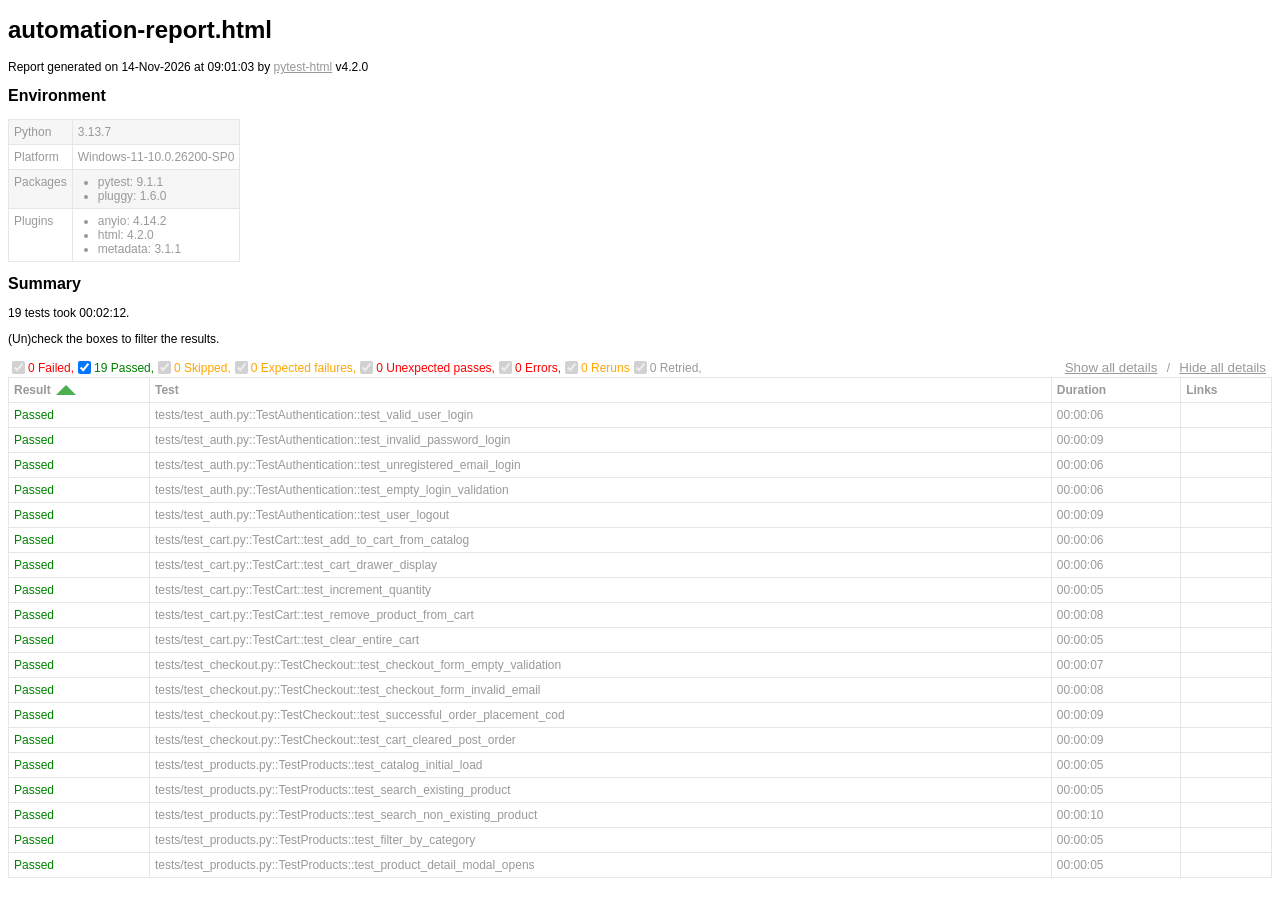
==== commit 3808d408: "feat: convert currency to Indian Rupees (INR) across application, test artifacts, and reports" ====
--- a/automation/reports/automation-report.html
+++ b/automation/reports/automation-report.html
@@ -328,7 +328,7 @@
   </head>
   <body>
     <h1 id="title">automation-report.html</h1>
-    <p>Report generated on 14-Nov-2026 at 08:45:56 by <a href="https://pypi.python.org/pypi/pytest-html">pytest-html</a>
+    <p>Report generated on 14-Nov-2026 at 09:01:03 by <a href="https://pypi.python.org/pypi/pytest-html">pytest-html</a>
         v4.2.0</p>
     <div id="environment-header">
       <h2>Environment</h2>
@@ -383,7 +383,7 @@
         <h2>Summary</h2>
         <div class="additional-summary prefix">
         </div>
-        <p class="run-count">19 tests took 00:02:15.</p>
+        <p class="run-count">19 tests took 00:02:12.</p>
         <p class="filter">(Un)check the boxes to filter the results.</p>
         <div class="summary__reload">
           <div class="summary__reload__button hidden" onclick="location.reload()">
@@ -431,7 +431,7 @@
       </thead>
     </table>
   <footer>
-    <div id="data-container" data-jsonblob="{&#34;environment&#34;: {&#34;Python&#34;: &#34;3.13.7&#34;, &#34;Platform&#34;: &#34;Windows-11-10.0.26200-SP0&#34;, &#34;Packages&#34;: {&#34;pytest&#34;: &#34;9.1.1&#34;, &#34;pluggy&#34;: &#34;1.6.0&#34;}, &#34;Plugins&#34;: {&#34;anyio&#34;: &#34;4.14.2&#34;, &#34;html&#34;: &#34;4.2.0&#34;, &#34;metadata&#34;: &#34;3.1.1&#34;}}, &#34;tests&#34;: {&#34;tests/test_auth.py::TestAuthentication::test_valid_user_login&#34;: [{&#34;extras&#34;: [], &#34;result&#34;: &#34;Passed&#34;, &#34;testId&#34;: &#34;tests/test_auth.py::TestAuthentication::test_valid_user_login&#34;, &#34;duration&#34;: &#34;00:00:07&#34;, &#34;resultsTableRow&#34;: [&#34;&lt;td class=\&#34;col-result\&#34;&gt;Passed&lt;/td&gt;&#34;, &#34;&lt;td class=\&#34;col-testId\&#34;&gt;tests/test_auth.py::TestAuthentication::test_valid_user_login&lt;/td&gt;&#34;, &#34;&lt;td class=\&#34;col-duration\&#34;&gt;00:00:07&lt;/td&gt;&#34;, &#34;&lt;td class=\&#34;col-links\&#34;&gt;&lt;/td&gt;&#34;], &#34;log&#34;: &#34;No log output captured.&#34;}], &#34;tests/test_auth.py::TestAuthentication::test_invalid_password_login&#34;: [{&#34;extras&#34;: [], &#34;result&#34;: &#34;Passed&#34;, &#34;testId&#34;: &#34;tests/test_auth.py::TestAuthentication::test_invalid_password_login&#34;, &#34;duration&#34;: &#34;00:00:09&#34;, &#34;resultsTableRow&#34;: [&#34;&lt;td class=\&#34;col-result\&#34;&gt;Passed&lt;/td&gt;&#34;, &#34;&lt;td class=\&#34;col-testId\&#34;&gt;tests/test_auth.py::TestAuthentication::test_invalid_password_login&lt;/td&gt;&#34;, &#34;&lt;td class=\&#34;col-duration\&#34;&gt;00:00:09&lt;/td&gt;&#34;, &#34;&lt;td class=\&#34;col-links\&#34;&gt;&lt;/td&gt;&#34;], &#34;log&#34;: &#34;No log output captured.&#34;}], &#34;tests/test_auth.py::TestAuthentication::test_unregistered_email_login&#34;: [{&#34;extras&#34;: [], &#34;result&#34;: &#34;Passed&#34;, &#34;testId&#34;: &#34;tests/test_auth.py::TestAuthentication::test_unregistered_email_login&#34;, &#34;duration&#34;: &#34;00:00:06&#34;, &#34;resultsTableRow&#34;: [&#34;&lt;td class=\&#34;col-result\&#34;&gt;Passed&lt;/td&gt;&#34;, &#34;&lt;td class=\&#34;col-testId\&#34;&gt;tests/test_auth.py::TestAuthentication::test_unregistered_email_login&lt;/td&gt;&#34;, &#34;&lt;td class=\&#34;col-duration\&#34;&gt;00:00:06&lt;/td&gt;&#34;, &#34;&lt;td class=\&#34;col-links\&#34;&gt;&lt;/td&gt;&#34;], &#34;log&#34;: &#34;No log output captured.&#34;}], &#34;tests/test_auth.py::TestAuthentication::test_empty_login_validation&#34;: [{&#34;extras&#34;: [], &#34;result&#34;: &#34;Passed&#34;, &#34;testId&#34;: &#34;tests/test_auth.py::TestAuthentication::test_empty_login_validation&#34;, &#34;duration&#34;: &#34;00:00:06&#34;, &#34;resultsTableRow&#34;: [&#34;&lt;td class=\&#34;col-result\&#34;&gt;Passed&lt;/td&gt;&#34;, &#34;&lt;td class=\&#34;col-testId\&#34;&gt;tests/test_auth.py::TestAuthentication::test_empty_login_validation&lt;/td&gt;&#34;, &#34;&lt;td class=\&#34;col-duration\&#34;&gt;00:00:06&lt;/td&gt;&#34;, &#34;&lt;td class=\&#34;col-links\&#34;&gt;&lt;/td&gt;&#34;], &#34;log&#34;: &#34;No log output captured.&#34;}], &#34;tests/test_auth.py::TestAuthentication::test_user_logout&#34;: [{&#34;extras&#34;: [], &#34;result&#34;: &#34;Passed&#34;, &#34;testId&#34;: &#34;tests/test_auth.py::TestAuthentication::test_user_logout&#34;, &#34;duration&#34;: &#34;00:00:09&#34;, &#34;resultsTableRow&#34;: [&#34;&lt;td class=\&#34;col-result\&#34;&gt;Passed&lt;/td&gt;&#34;, &#34;&lt;td class=\&#34;col-testId\&#34;&gt;tests/test_auth.py::TestAuthentication::test_user_logout&lt;/td&gt;&#34;, &#34;&lt;td class=\&#34;col-duration\&#34;&gt;00:00:09&lt;/td&gt;&#34;, &#34;&lt;td class=\&#34;col-links\&#34;&gt;&lt;/td&gt;&#34;], &#34;log&#34;: &#34;No log output captured.&#34;}], &#34;tests/test_cart.py::TestCart::test_add_to_cart_from_catalog&#34;: [{&#34;extras&#34;: [], &#34;result&#34;: &#34;Passed&#34;, &#34;testId&#34;: &#34;tests/test_cart.py::TestCart::test_add_to_cart_from_catalog&#34;, &#34;duration&#34;: &#34;00:00:05&#34;, &#34;resultsTableRow&#34;: [&#34;&lt;td class=\&#34;col-result\&#34;&gt;Passed&lt;/td&gt;&#34;, &#34;&lt;td class=\&#34;col-testId\&#34;&gt;tests/test_cart.py::TestCart::test_add_to_cart_from_catalog&lt;/td&gt;&#34;, &#34;&lt;td class=\&#34;col-duration\&#34;&gt;00:00:05&lt;/td&gt;&#34;, &#34;&lt;td class=\&#34;col-links\&#34;&gt;&lt;/td&gt;&#34;], &#34;log&#34;: &#34;No log output captured.&#34;}], &#34;tests/test_cart.py::TestCart::test_cart_drawer_display&#34;: [{&#34;extras&#34;: [], &#34;result&#34;: &#34;Passed&#34;, &#34;testId&#34;: &#34;tests/test_cart.py::TestCart::test_cart_drawer_display&#34;, &#34;duration&#34;: &#34;00:00:05&#34;, &#34;resultsTableRow&#34;: [&#34;&lt;td class=\&#34;col-result\&#34;&gt;Passed&lt;/td&gt;&#34;, &#34;&lt;td class=\&#34;col-testId\&#34;&gt;tests/test_cart.py::TestCart::test_cart_drawer_display&lt;/td&gt;&#34;, &#34;&lt;td class=\&#34;col-duration\&#34;&gt;00:00:05&lt;/td&gt;&#34;, &#34;&lt;td class=\&#34;col-links\&#34;&gt;&lt;/td&gt;&#34;], &#34;log&#34;: &#34;No log output captured.&#34;}], &#34;tests/test_cart.py::TestCart::test_increment_quantity&#34;: [{&#34;extras&#34;: [], &#34;result&#34;: &#34;Passed&#34;, &#34;testId&#34;: &#34;tests/test_cart.py::TestCart::test_increment_quantity&#34;, &#34;duration&#34;: &#34;00:00:07&#34;, &#34;resultsTableRow&#34;: [&#34;&lt;td class=\&#34;col-result\&#34;&gt;Passed&lt;/td&gt;&#34;, &#34;&lt;td class=\&#34;col-testId\&#34;&gt;tests/test_cart.py::TestCart::test_increment_quantity&lt;/td&gt;&#34;, &#34;&lt;td class=\&#34;col-duration\&#34;&gt;00:00:07&lt;/td&gt;&#34;, &#34;&lt;td class=\&#34;col-links\&#34;&gt;&lt;/td&gt;&#34;], &#34;log&#34;: &#34;No log output captured.&#34;}], &#34;tests/test_cart.py::TestCart::test_remove_product_from_cart&#34;: [{&#34;extras&#34;: [], &#34;result&#34;: &#34;Passed&#34;, &#34;testId&#34;: &#34;tests/test_cart.py::TestCart::test_remove_product_from_cart&#34;, &#34;duration&#34;: &#34;00:00:07&#34;, &#34;resultsTableRow&#34;: [&#34;&lt;td class=\&#34;col-result\&#34;&gt;Passed&lt;/td&gt;&#34;, &#34;&lt;td class=\&#34;col-testId\&#34;&gt;tests/test_cart.py::TestCart::test_remove_product_from_cart&lt;/td&gt;&#34;, &#34;&lt;td class=\&#34;col-duration\&#34;&gt;00:00:07&lt;/td&gt;&#34;, &#34;&lt;td class=\&#34;col-links\&#34;&gt;&lt;/td&gt;&#34;], &#34;log&#34;: &#34;No log output captured.&#34;}], &#34;tests/test_cart.py::TestCart::test_clear_entire_cart&#34;: [{&#34;extras&#34;: [], &#34;result&#34;: &#34;Passed&#34;, &#34;testId&#34;: &#34;tests/test_cart.py::TestCart::test_clear_entire_cart&#34;, &#34;duration&#34;: &#34;00:00:06&#34;, &#34;resultsTableRow&#34;: [&#34;&lt;td class=\&#34;col-result\&#34;&gt;Passed&lt;/td&gt;&#34;, &#34;&lt;td class=\&#34;col-testId\&#34;&gt;tests/test_cart.py::TestCart::test_clear_entire_cart&lt;/td&gt;&#34;, &#34;&lt;td class=\&#34;col-duration\&#34;&gt;00:00:06&lt;/td&gt;&#34;, &#34;&lt;td class=\&#34;col-links\&#34;&gt;&lt;/td&gt;&#34;], &#34;log&#34;: &#34;No log output captured.&#34;}], &#34;tests/test_checkout.py::TestCheckout::test_checkout_form_empty_validation&#34;: [{&#34;extras&#34;: [], &#34;result&#34;: &#34;Passed&#34;, &#34;testId&#34;: &#34;tests/test_checkout.py::TestCheckout::test_checkout_form_empty_validation&#34;, &#34;duration&#34;: &#34;00:00:07&#34;, &#34;resultsTableRow&#34;: [&#34;&lt;td class=\&#34;col-result\&#34;&gt;Passed&lt;/td&gt;&#34;, &#34;&lt;td class=\&#34;col-testId\&#34;&gt;tests/test_checkout.py::TestCheckout::test_checkout_form_empty_validation&lt;/td&gt;&#34;, &#34;&lt;td class=\&#34;col-duration\&#34;&gt;00:00:07&lt;/td&gt;&#34;, &#34;&lt;td class=\&#34;col-links\&#34;&gt;&lt;/td&gt;&#34;], &#34;log&#34;: &#34;No log output captured.&#34;}], &#34;tests/test_checkout.py::TestCheckout::test_checkout_form_invalid_email&#34;: [{&#34;extras&#34;: [], &#34;result&#34;: &#34;Passed&#34;, &#34;testId&#34;: &#34;tests/test_checkout.py::TestCheckout::test_checkout_form_invalid_email&#34;, &#34;duration&#34;: &#34;00:00:07&#34;, &#34;resultsTableRow&#34;: [&#34;&lt;td class=\&#34;col-result\&#34;&gt;Passed&lt;/td&gt;&#34;, &#34;&lt;td class=\&#34;col-testId\&#34;&gt;tests/test_checkout.py::TestCheckout::test_checkout_form_invalid_email&lt;/td&gt;&#34;, &#34;&lt;td class=\&#34;col-duration\&#34;&gt;00:00:07&lt;/td&gt;&#34;, &#34;&lt;td class=\&#34;col-links\&#34;&gt;&lt;/td&gt;&#34;], &#34;log&#34;: &#34;No log output captured.&#34;}], &#34;tests/test_checkout.py::TestCheckout::test_successful_order_placement_cod&#34;: [{&#34;extras&#34;: [], &#34;result&#34;: &#34;Passed&#34;, &#34;testId&#34;: &#34;tests/test_checkout.py::TestCheckout::test_successful_order_placement_cod&#34;, &#34;duration&#34;: &#34;00:00:08&#34;, &#34;resultsTableRow&#34;: [&#34;&lt;td class=\&#34;col-result\&#34;&gt;Passed&lt;/td&gt;&#34;, &#34;&lt;td class=\&#34;col-testId\&#34;&gt;tests/test_checkout.py::TestCheckout::test_successful_order_placement_cod&lt;/td&gt;&#34;, &#34;&lt;td class=\&#34;col-duration\&#34;&gt;00:00:08&lt;/td&gt;&#34;, &#34;&lt;td class=\&#34;col-links\&#34;&gt;&lt;/td&gt;&#34;], &#34;log&#34;: &#34;No log output captured.&#34;}], &#34;tests/test_checkout.py::TestCheckout::test_cart_cleared_post_order&#34;: [{&#34;extras&#34;: [], &#34;result&#34;: &#34;Passed&#34;, &#34;testId&#34;: &#34;tests/test_checkout.py::TestCheckout::test_cart_cleared_post_order&#34;, &#34;duration&#34;: &#34;00:00:08&#34;, &#34;resultsTableRow&#34;: [&#34;&lt;td class=\&#34;col-result\&#34;&gt;Passed&lt;/td&gt;&#34;, &#34;&lt;td class=\&#34;col-testId\&#34;&gt;tests/test_checkout.py::TestCheckout::test_cart_cleared_post_order&lt;/td&gt;&#34;, &#34;&lt;td class=\&#34;col-duration\&#34;&gt;00:00:08&lt;/td&gt;&#34;, &#34;&lt;td class=\&#34;col-links\&#34;&gt;&lt;/td&gt;&#34;], &#34;log&#34;: &#34;No log output captured.&#34;}], &#34;tests/test_products.py::TestProducts::test_catalog_initial_load&#34;: [{&#34;extras&#34;: [], &#34;result&#34;: &#34;Passed&#34;, &#34;testId&#34;: &#34;tests/test_products.py::TestProducts::test_catalog_initial_load&#34;, &#34;duration&#34;: &#34;00:00:05&#34;, &#34;resultsTableRow&#34;: [&#34;&lt;td class=\&#34;col-result\&#34;&gt;Passed&lt;/td&gt;&#34;, &#34;&lt;td class=\&#34;col-testId\&#34;&gt;tests/test_products.py::TestProducts::test_catalog_initial_load&lt;/td&gt;&#34;, &#34;&lt;td class=\&#34;col-duration\&#34;&gt;00:00:05&lt;/td&gt;&#34;, &#34;&lt;td class=\&#34;col-links\&#34;&gt;&lt;/td&gt;&#34;], &#34;log&#34;: &#34;No log output captured.&#34;}], &#34;tests/test_products.py::TestProducts::test_search_existing_product&#34;: [{&#34;extras&#34;: [], &#34;result&#34;: &#34;Passed&#34;, &#34;testId&#34;: &#34;tests/test_products.py::TestProducts::test_search_existing_product&#34;, &#34;duration&#34;: &#34;00:00:06&#34;, &#34;resultsTableRow&#34;: [&#34;&lt;td class=\&#34;col-result\&#34;&gt;Passed&lt;/td&gt;&#34;, &#34;&lt;td class=\&#34;col-testId\&#34;&gt;tests/test_products.py::TestProducts::test_search_existing_product&lt;/td&gt;&#34;, &#34;&lt;td class=\&#34;col-duration\&#34;&gt;00:00:06&lt;/td&gt;&#34;, &#34;&lt;td class=\&#34;col-links\&#34;&gt;&lt;/td&gt;&#34;], &#34;log&#34;: &#34;No log output captured.&#34;}], &#34;tests/test_products.py::TestProducts::test_search_non_existing_product&#34;: [{&#34;extras&#34;: [], &#34;result&#34;: &#34;Passed&#34;, &#34;testId&#34;: &#34;tests/test_products.py::TestProducts::test_search_non_existing_product&#34;, &#34;duration&#34;: &#34;00:00:10&#34;, &#34;resultsTableRow&#34;: [&#34;&lt;td class=\&#34;col-result\&#34;&gt;Passed&lt;/td&gt;&#34;, &#34;&lt;td class=\&#34;col-testId\&#34;&gt;tests/test_products.py::TestProducts::test_search_non_existing_product&lt;/td&gt;&#34;, &#34;&lt;td class=\&#34;col-duration\&#34;&gt;00:00:10&lt;/td&gt;&#34;, &#34;&lt;td class=\&#34;col-links\&#34;&gt;&lt;/td&gt;&#34;], &#34;log&#34;: &#34;No log output captured.&#34;}], &#34;tests/test_products.py::TestProducts::test_filter_by_category&#34;: [{&#34;extras&#34;: [], &#34;result&#34;: &#34;Passed&#34;, &#34;testId&#34;: &#34;tests/test_products.py::TestProducts::test_filter_by_category&#34;, &#34;duration&#34;: &#34;00:00:05&#34;, &#34;resultsTableRow&#34;: [&#34;&lt;td class=\&#34;col-result\&#34;&gt;Passed&lt;/td&gt;&#34;, &#34;&lt;td class=\&#34;col-testId\&#34;&gt;tests/test_products.py::TestProducts::test_filter_by_category&lt;/td&gt;&#34;, &#34;&lt;td class=\&#34;col-duration\&#34;&gt;00:00:05&lt;/td&gt;&#34;, &#34;&lt;td class=\&#34;col-links\&#34;&gt;&lt;/td&gt;&#34;], &#34;log&#34;: &#34;No log output captured.&#34;}], &#34;tests/test_products.py::TestProducts::test_product_detail_modal_opens&#34;: [{&#34;extras&#34;: [], &#34;result&#34;: &#34;Passed&#34;, &#34;testId&#34;: &#34;tests/test_products.py::TestProducts::test_product_detail_modal_opens&#34;, &#34;duration&#34;: &#34;00:00:12&#34;, &#34;resultsTableRow&#34;: [&#34;&lt;td class=\&#34;col-result\&#34;&gt;Passed&lt;/td&gt;&#34;, &#34;&lt;td class=\&#34;col-testId\&#34;&gt;tests/test_products.py::TestProducts::test_product_detail_modal_opens&lt;/td&gt;&#34;, &#34;&lt;td class=\&#34;col-duration\&#34;&gt;00:00:12&lt;/td&gt;&#34;, &#34;&lt;td class=\&#34;col-links\&#34;&gt;&lt;/td&gt;&#34;], &#34;log&#34;: &#34;No log output captured.&#34;}]}, &#34;renderCollapsed&#34;: [&#34;passed&#34;], &#34;initialSort&#34;: &#34;result&#34;, &#34;title&#34;: &#34;automation-report.html&#34;}"></div>
+    <div id="data-container" data-jsonblob="{&#34;environment&#34;: {&#34;Python&#34;: &#34;3.13.7&#34;, &#34;Platform&#34;: &#34;Windows-11-10.0.26200-SP0&#34;, &#34;Packages&#34;: {&#34;pytest&#34;: &#34;9.1.1&#34;, &#34;pluggy&#34;: &#34;1.6.0&#34;}, &#34;Plugins&#34;: {&#34;anyio&#34;: &#34;4.14.2&#34;, &#34;html&#34;: &#34;4.2.0&#34;, &#34;metadata&#34;: &#34;3.1.1&#34;}}, &#34;tests&#34;: {&#34;tests/test_auth.py::TestAuthentication::test_valid_user_login&#34;: [{&#34;extras&#34;: [], &#34;result&#34;: &#34;Passed&#34;, &#34;testId&#34;: &#34;tests/test_auth.py::TestAuthentication::test_valid_user_login&#34;, &#34;duration&#34;: &#34;00:00:06&#34;, &#34;resultsTableRow&#34;: [&#34;&lt;td class=\&#34;col-result\&#34;&gt;Passed&lt;/td&gt;&#34;, &#34;&lt;td class=\&#34;col-testId\&#34;&gt;tests/test_auth.py::TestAuthentication::test_valid_user_login&lt;/td&gt;&#34;, &#34;&lt;td class=\&#34;col-duration\&#34;&gt;00:00:06&lt;/td&gt;&#34;, &#34;&lt;td class=\&#34;col-links\&#34;&gt;&lt;/td&gt;&#34;], &#34;log&#34;: &#34;No log output captured.&#34;}], &#34;tests/test_auth.py::TestAuthentication::test_invalid_password_login&#34;: [{&#34;extras&#34;: [], &#34;result&#34;: &#34;Passed&#34;, &#34;testId&#34;: &#34;tests/test_auth.py::TestAuthentication::test_invalid_password_login&#34;, &#34;duration&#34;: &#34;00:00:09&#34;, &#34;resultsTableRow&#34;: [&#34;&lt;td class=\&#34;col-result\&#34;&gt;Passed&lt;/td&gt;&#34;, &#34;&lt;td class=\&#34;col-testId\&#34;&gt;tests/test_auth.py::TestAuthentication::test_invalid_password_login&lt;/td&gt;&#34;, &#34;&lt;td class=\&#34;col-duration\&#34;&gt;00:00:09&lt;/td&gt;&#34;, &#34;&lt;td class=\&#34;col-links\&#34;&gt;&lt;/td&gt;&#34;], &#34;log&#34;: &#34;No log output captured.&#34;}], &#34;tests/test_auth.py::TestAuthentication::test_unregistered_email_login&#34;: [{&#34;extras&#34;: [], &#34;result&#34;: &#34;Passed&#34;, &#34;testId&#34;: &#34;tests/test_auth.py::TestAuthentication::test_unregistered_email_login&#34;, &#34;duration&#34;: &#34;00:00:06&#34;, &#34;resultsTableRow&#34;: [&#34;&lt;td class=\&#34;col-result\&#34;&gt;Passed&lt;/td&gt;&#34;, &#34;&lt;td class=\&#34;col-testId\&#34;&gt;tests/test_auth.py::TestAuthentication::test_unregistered_email_login&lt;/td&gt;&#34;, &#34;&lt;td class=\&#34;col-duration\&#34;&gt;00:00:06&lt;/td&gt;&#34;, &#34;&lt;td class=\&#34;col-links\&#34;&gt;&lt;/td&gt;&#34;], &#34;log&#34;: &#34;No log output captured.&#34;}], &#34;tests/test_auth.py::TestAuthentication::test_empty_login_validation&#34;: [{&#34;extras&#34;: [], &#34;result&#34;: &#34;Passed&#34;, &#34;testId&#34;: &#34;tests/test_auth.py::TestAuthentication::test_empty_login_validation&#34;, &#34;duration&#34;: &#34;00:00:06&#34;, &#34;resultsTableRow&#34;: [&#34;&lt;td class=\&#34;col-result\&#34;&gt;Passed&lt;/td&gt;&#34;, &#34;&lt;td class=\&#34;col-testId\&#34;&gt;tests/test_auth.py::TestAuthentication::test_empty_login_validation&lt;/td&gt;&#34;, &#34;&lt;td class=\&#34;col-duration\&#34;&gt;00:00:06&lt;/td&gt;&#34;, &#34;&lt;td class=\&#34;col-links\&#34;&gt;&lt;/td&gt;&#34;], &#34;log&#34;: &#34;No log output captured.&#34;}], &#34;tests/test_auth.py::TestAuthentication::test_user_logout&#34;: [{&#34;extras&#34;: [], &#34;result&#34;: &#34;Passed&#34;, &#34;testId&#34;: &#34;tests/test_auth.py::TestAuthentication::test_user_logout&#34;, &#34;duration&#34;: &#34;00:00:09&#34;, &#34;resultsTableRow&#34;: [&#34;&lt;td class=\&#34;col-result\&#34;&gt;Passed&lt;/td&gt;&#34;, &#34;&lt;td class=\&#34;col-testId\&#34;&gt;tests/test_auth.py::TestAuthentication::test_user_logout&lt;/td&gt;&#34;, &#34;&lt;td class=\&#34;col-duration\&#34;&gt;00:00:09&lt;/td&gt;&#34;, &#34;&lt;td class=\&#34;col-links\&#34;&gt;&lt;/td&gt;&#34;], &#34;log&#34;: &#34;No log output captured.&#34;}], &#34;tests/test_cart.py::TestCart::test_add_to_cart_from_catalog&#34;: [{&#34;extras&#34;: [], &#34;result&#34;: &#34;Passed&#34;, &#34;testId&#34;: &#34;tests/test_cart.py::TestCart::test_add_to_cart_from_catalog&#34;, &#34;duration&#34;: &#34;00:00:06&#34;, &#34;resultsTableRow&#34;: [&#34;&lt;td class=\&#34;col-result\&#34;&gt;Passed&lt;/td&gt;&#34;, &#34;&lt;td class=\&#34;col-testId\&#34;&gt;tests/test_cart.py::TestCart::test_add_to_cart_from_catalog&lt;/td&gt;&#34;, &#34;&lt;td class=\&#34;col-duration\&#34;&gt;00:00:06&lt;/td&gt;&#34;, &#34;&lt;td class=\&#34;col-links\&#34;&gt;&lt;/td&gt;&#34;], &#34;log&#34;: &#34;No log output captured.&#34;}], &#34;tests/test_cart.py::TestCart::test_cart_drawer_display&#34;: [{&#34;extras&#34;: [], &#34;result&#34;: &#34;Passed&#34;, &#34;testId&#34;: &#34;tests/test_cart.py::TestCart::test_cart_drawer_display&#34;, &#34;duration&#34;: &#34;00:00:06&#34;, &#34;resultsTableRow&#34;: [&#34;&lt;td class=\&#34;col-result\&#34;&gt;Passed&lt;/td&gt;&#34;, &#34;&lt;td class=\&#34;col-testId\&#34;&gt;tests/test_cart.py::TestCart::test_cart_drawer_display&lt;/td&gt;&#34;, &#34;&lt;td class=\&#34;col-duration\&#34;&gt;00:00:06&lt;/td&gt;&#34;, &#34;&lt;td class=\&#34;col-links\&#34;&gt;&lt;/td&gt;&#34;], &#34;log&#34;: &#34;No log output captured.&#34;}], &#34;tests/test_cart.py::TestCart::test_increment_quantity&#34;: [{&#34;extras&#34;: [], &#34;result&#34;: &#34;Passed&#34;, &#34;testId&#34;: &#34;tests/test_cart.py::TestCart::test_increment_quantity&#34;, &#34;duration&#34;: &#34;00:00:05&#34;, &#34;resultsTableRow&#34;: [&#34;&lt;td class=\&#34;col-result\&#34;&gt;Passed&lt;/td&gt;&#34;, &#34;&lt;td class=\&#34;col-testId\&#34;&gt;tests/test_cart.py::TestCart::test_increment_quantity&lt;/td&gt;&#34;, &#34;&lt;td class=\&#34;col-duration\&#34;&gt;00:00:05&lt;/td&gt;&#34;, &#34;&lt;td class=\&#34;col-links\&#34;&gt;&lt;/td&gt;&#34;], &#34;log&#34;: &#34;No log output captured.&#34;}], &#34;tests/test_cart.py::TestCart::test_remove_product_from_cart&#34;: [{&#34;extras&#34;: [], &#34;result&#34;: &#34;Passed&#34;, &#34;testId&#34;: &#34;tests/test_cart.py::TestCart::test_remove_product_from_cart&#34;, &#34;duration&#34;: &#34;00:00:08&#34;, &#34;resultsTableRow&#34;: [&#34;&lt;td class=\&#34;col-result\&#34;&gt;Passed&lt;/td&gt;&#34;, &#34;&lt;td class=\&#34;col-testId\&#34;&gt;tests/test_cart.py::TestCart::test_remove_product_from_cart&lt;/td&gt;&#34;, &#34;&lt;td class=\&#34;col-duration\&#34;&gt;00:00:08&lt;/td&gt;&#34;, &#34;&lt;td class=\&#34;col-links\&#34;&gt;&lt;/td&gt;&#34;], &#34;log&#34;: &#34;No log output captured.&#34;}], &#34;tests/test_cart.py::TestCart::test_clear_entire_cart&#34;: [{&#34;extras&#34;: [], &#34;result&#34;: &#34;Passed&#34;, &#34;testId&#34;: &#34;tests/test_cart.py::TestCart::test_clear_entire_cart&#34;, &#34;duration&#34;: &#34;00:00:05&#34;, &#34;resultsTableRow&#34;: [&#34;&lt;td class=\&#34;col-result\&#34;&gt;Passed&lt;/td&gt;&#34;, &#34;&lt;td class=\&#34;col-testId\&#34;&gt;tests/test_cart.py::TestCart::test_clear_entire_cart&lt;/td&gt;&#34;, &#34;&lt;td class=\&#34;col-duration\&#34;&gt;00:00:05&lt;/td&gt;&#34;, &#34;&lt;td class=\&#34;col-links\&#34;&gt;&lt;/td&gt;&#34;], &#34;log&#34;: &#34;No log output captured.&#34;}], &#34;tests/test_checkout.py::TestCheckout::test_checkout_form_empty_validation&#34;: [{&#34;extras&#34;: [], &#34;result&#34;: &#34;Passed&#34;, &#34;testId&#34;: &#34;tests/test_checkout.py::TestCheckout::test_checkout_form_empty_validation&#34;, &#34;duration&#34;: &#34;00:00:07&#34;, &#34;resultsTableRow&#34;: [&#34;&lt;td class=\&#34;col-result\&#34;&gt;Passed&lt;/td&gt;&#34;, &#34;&lt;td class=\&#34;col-testId\&#34;&gt;tests/test_checkout.py::TestCheckout::test_checkout_form_empty_validation&lt;/td&gt;&#34;, &#34;&lt;td class=\&#34;col-duration\&#34;&gt;00:00:07&lt;/td&gt;&#34;, &#34;&lt;td class=\&#34;col-links\&#34;&gt;&lt;/td&gt;&#34;], &#34;log&#34;: &#34;No log output captured.&#34;}], &#34;tests/test_checkout.py::TestCheckout::test_checkout_form_invalid_email&#34;: [{&#34;extras&#34;: [], &#34;result&#34;: &#34;Passed&#34;, &#34;testId&#34;: &#34;tests/test_checkout.py::TestCheckout::test_checkout_form_invalid_email&#34;, &#34;duration&#34;: &#34;00:00:08&#34;, &#34;resultsTableRow&#34;: [&#34;&lt;td class=\&#34;col-result\&#34;&gt;Passed&lt;/td&gt;&#34;, &#34;&lt;td class=\&#34;col-testId\&#34;&gt;tests/test_checkout.py::TestCheckout::test_checkout_form_invalid_email&lt;/td&gt;&#34;, &#34;&lt;td class=\&#34;col-duration\&#34;&gt;00:00:08&lt;/td&gt;&#34;, &#34;&lt;td class=\&#34;col-links\&#34;&gt;&lt;/td&gt;&#34;], &#34;log&#34;: &#34;No log output captured.&#34;}], &#34;tests/test_checkout.py::TestCheckout::test_successful_order_placement_cod&#34;: [{&#34;extras&#34;: [], &#34;result&#34;: &#34;Passed&#34;, &#34;testId&#34;: &#34;tests/test_checkout.py::TestCheckout::test_successful_order_placement_cod&#34;, &#34;duration&#34;: &#34;00:00:09&#34;, &#34;resultsTableRow&#34;: [&#34;&lt;td class=\&#34;col-result\&#34;&gt;Passed&lt;/td&gt;&#34;, &#34;&lt;td class=\&#34;col-testId\&#34;&gt;tests/test_checkout.py::TestCheckout::test_successful_order_placement_cod&lt;/td&gt;&#34;, &#34;&lt;td class=\&#34;col-duration\&#34;&gt;00:00:09&lt;/td&gt;&#34;, &#34;&lt;td class=\&#34;col-links\&#34;&gt;&lt;/td&gt;&#34;], &#34;log&#34;: &#34;No log output captured.&#34;}], &#34;tests/test_checkout.py::TestCheckout::test_cart_cleared_post_order&#34;: [{&#34;extras&#34;: [], &#34;result&#34;: &#34;Passed&#34;, &#34;testId&#34;: &#34;tests/test_checkout.py::TestCheckout::test_cart_cleared_post_order&#34;, &#34;duration&#34;: &#34;00:00:09&#34;, &#34;resultsTableRow&#34;: [&#34;&lt;td class=\&#34;col-result\&#34;&gt;Passed&lt;/td&gt;&#34;, &#34;&lt;td class=\&#34;col-testId\&#34;&gt;tests/test_checkout.py::TestCheckout::test_cart_cleared_post_order&lt;/td&gt;&#34;, &#34;&lt;td class=\&#34;col-duration\&#34;&gt;00:00:09&lt;/td&gt;&#34;, &#34;&lt;td class=\&#34;col-links\&#34;&gt;&lt;/td&gt;&#34;], &#34;log&#34;: &#34;No log output captured.&#34;}], &#34;tests/test_products.py::TestProducts::test_catalog_initial_load&#34;: [{&#34;extras&#34;: [], &#34;result&#34;: &#34;Passed&#34;, &#34;testId&#34;: &#34;tests/test_products.py::TestProducts::test_catalog_initial_load&#34;, &#34;duration&#34;: &#34;00:00:05&#34;, &#34;resultsTableRow&#34;: [&#34;&lt;td class=\&#34;col-result\&#34;&gt;Passed&lt;/td&gt;&#34;, &#34;&lt;td class=\&#34;col-testId\&#34;&gt;tests/test_products.py::TestProducts::test_catalog_initial_load&lt;/td&gt;&#34;, &#34;&lt;td class=\&#34;col-duration\&#34;&gt;00:00:05&lt;/td&gt;&#34;, &#34;&lt;td class=\&#34;col-links\&#34;&gt;&lt;/td&gt;&#34;], &#34;log&#34;: &#34;No log output captured.&#34;}], &#34;tests/test_products.py::TestProducts::test_search_existing_product&#34;: [{&#34;extras&#34;: [], &#34;result&#34;: &#34;Passed&#34;, &#34;testId&#34;: &#34;tests/test_products.py::TestProducts::test_search_existing_product&#34;, &#34;duration&#34;: &#34;00:00:05&#34;, &#34;resultsTableRow&#34;: [&#34;&lt;td class=\&#34;col-result\&#34;&gt;Passed&lt;/td&gt;&#34;, &#34;&lt;td class=\&#34;col-testId\&#34;&gt;tests/test_products.py::TestProducts::test_search_existing_product&lt;/td&gt;&#34;, &#34;&lt;td class=\&#34;col-duration\&#34;&gt;00:00:05&lt;/td&gt;&#34;, &#34;&lt;td class=\&#34;col-links\&#34;&gt;&lt;/td&gt;&#34;], &#34;log&#34;: &#34;No log output captured.&#34;}], &#34;tests/test_products.py::TestProducts::test_search_non_existing_product&#34;: [{&#34;extras&#34;: [], &#34;result&#34;: &#34;Passed&#34;, &#34;testId&#34;: &#34;tests/test_products.py::TestProducts::test_search_non_existing_product&#34;, &#34;duration&#34;: &#34;00:00:10&#34;, &#34;resultsTableRow&#34;: [&#34;&lt;td class=\&#34;col-result\&#34;&gt;Passed&lt;/td&gt;&#34;, &#34;&lt;td class=\&#34;col-testId\&#34;&gt;tests/test_products.py::TestProducts::test_search_non_existing_product&lt;/td&gt;&#34;, &#34;&lt;td class=\&#34;col-duration\&#34;&gt;00:00:10&lt;/td&gt;&#34;, &#34;&lt;td class=\&#34;col-links\&#34;&gt;&lt;/td&gt;&#34;], &#34;log&#34;: &#34;No log output captured.&#34;}], &#34;tests/test_products.py::TestProducts::test_filter_by_category&#34;: [{&#34;extras&#34;: [], &#34;result&#34;: &#34;Passed&#34;, &#34;testId&#34;: &#34;tests/test_products.py::TestProducts::test_filter_by_category&#34;, &#34;duration&#34;: &#34;00:00:05&#34;, &#34;resultsTableRow&#34;: [&#34;&lt;td class=\&#34;col-result\&#34;&gt;Passed&lt;/td&gt;&#34;, &#34;&lt;td class=\&#34;col-testId\&#34;&gt;tests/test_products.py::TestProducts::test_filter_by_category&lt;/td&gt;&#34;, &#34;&lt;td class=\&#34;col-duration\&#34;&gt;00:00:05&lt;/td&gt;&#34;, &#34;&lt;td class=\&#34;col-links\&#34;&gt;&lt;/td&gt;&#34;], &#34;log&#34;: &#34;No log output captured.&#34;}], &#34;tests/test_products.py::TestProducts::test_product_detail_modal_opens&#34;: [{&#34;extras&#34;: [], &#34;result&#34;: &#34;Passed&#34;, &#34;testId&#34;: &#34;tests/test_products.py::TestProducts::test_product_detail_modal_opens&#34;, &#34;duration&#34;: &#34;00:00:05&#34;, &#34;resultsTableRow&#34;: [&#34;&lt;td class=\&#34;col-result\&#34;&gt;Passed&lt;/td&gt;&#34;, &#34;&lt;td class=\&#34;col-testId\&#34;&gt;tests/test_products.py::TestProducts::test_product_detail_modal_opens&lt;/td&gt;&#34;, &#34;&lt;td class=\&#34;col-duration\&#34;&gt;00:00:05&lt;/td&gt;&#34;, &#34;&lt;td class=\&#34;col-links\&#34;&gt;&lt;/td&gt;&#34;], &#34;log&#34;: &#34;No log output captured.&#34;}]}, &#34;renderCollapsed&#34;: [&#34;passed&#34;], &#34;initialSort&#34;: &#34;result&#34;, &#34;title&#34;: &#34;automation-report.html&#34;}"></div>
     <script>
       (function(){function r(e,n,t){function o(i,f){if(!n[i]){if(!e[i]){var c="function"==typeof require&&require;if(!f&&c)return c(i,!0);if(u)return u(i,!0);var a=new Error("Cannot find module '"+i+"'");throw a.code="MODULE_NOT_FOUND",a}var p=n[i]={exports:{}};e[i][0].call(p.exports,function(r){var n=e[i][1][r];return o(n||r)},p,p.exports,r,e,n,t)}return n[i].exports}for(var u="function"==typeof require&&require,i=0;i<t.length;i++)o(t[i]);return o}return r})()({1:[function(require,module,exports){
 const { getCollapsedCategory, setCollapsedIds } = require('./storage.js')
